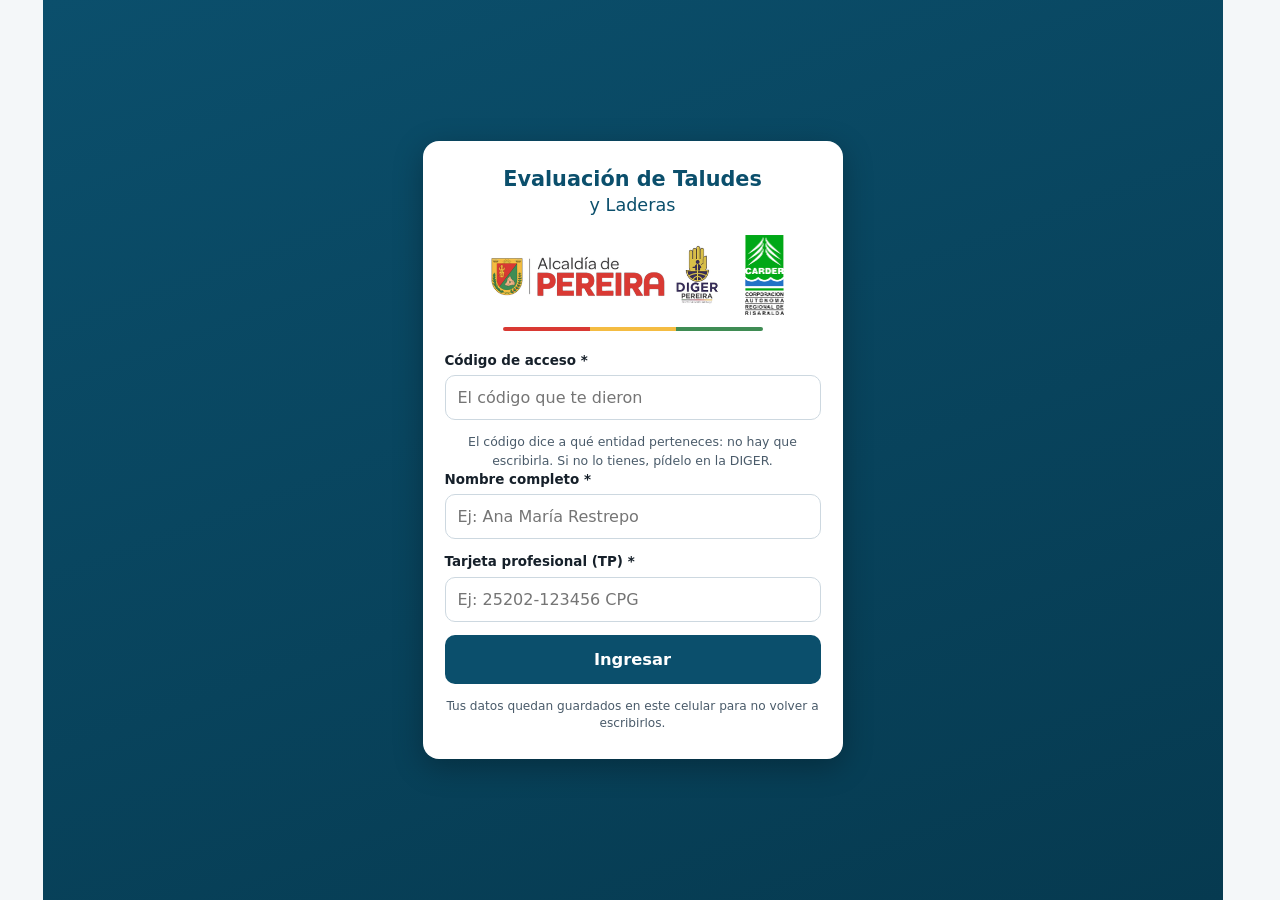
==== index.html @ 43a84512 "Add files via upload" ====
<!DOCTYPE html>
<html lang="es">
<head>
<meta charset="UTF-8">
<meta name="viewport" content="width=device-width, initial-scale=1, viewport-fit=cover">
<meta name="theme-color" content="#0b4f6c">
<title>Evaluación de Taludes — DIGER Pereira</title>
<link rel="manifest" href="manifest.json">
<link rel="apple-touch-icon" href="icon-192.png">
<meta name="apple-mobile-web-app-capable" content="yes">
<meta name="apple-mobile-web-app-status-bar-style" content="black-translucent">
<link rel="stylesheet" href="styles.css">
</head>
<body>

<!-- ============================ BARRA SUPERIOR ============================ -->
<header id="topbar" hidden>
  <div class="topbar-main">
    <div class="topbar-title">
      <strong>Evaluación de Taludes</strong>
      <div class="logos-barra">
        <img class="logo-barra" src="logo-app.png" width="460" height="118"
             alt="Alcaldía de Pereira - DIGER">
        <img class="logo-barra logo-barra-carder" src="logo-carder-compacto.png" width="158" height="224"
             alt="CARDER">
      </div>
    </div>
    <div class="topbar-acciones">
      <button id="btn-sync" class="icon-btn" title="Sincronizar">
        <svg id="sync-icon" viewBox="0 0 24 24" width="20" height="20" aria-hidden="true"><path fill="currentColor" d="M12 5V2L7.5 6.5 12 11V8a5 5 0 1 1-4.9 6h-2.05A7 7 0 1 0 12 5z"/></svg>
      </button>
      <button id="btn-mapa" class="icon-btn" title="Ver en el mapa"><svg viewBox="0 0 24 24" width="19" height="19" aria-hidden="true"><path fill="currentColor" d="M12 2a7 7 0 0 0-7 7c0 5.2 7 13 7 13s7-7.8 7-13a7 7 0 0 0-7-7zm0 9.5A2.5 2.5 0 1 1 12 6.5a2.5 2.5 0 0 1 0 5z"/></svg></button>
      <button id="btn-tablero" class="icon-btn" title="Tablero de control"><svg viewBox="0 0 24 24" width="19" height="19" aria-hidden="true"><path fill="currentColor" d="M4 20V10h3.5v10H4zm6.25 0V4h3.5v16h-3.5zM16.5 20v-6H20v6h-3.5z"/></svg></button>
      <button id="btn-perfil" class="icon-btn" title="Mi perfil">&#9776;</button>
    </div>
  </div>
  <div id="estado-conexion" class="estado-linea"></div>

  <!-- Solo aparece si hay fichas esperando: no ocupa una pestaña completa
       para un estado que casi siempre está vacío. -->
  <button id="aviso-cola" class="aviso-cola" hidden>
    <span id="aviso-cola-txt"></span>
    <span class="aviso-cola-ir">Ver &rarr;</span>
  </button>
</header>

<!-- ============================ INGRESO ============================ -->
<section id="vista-ingreso" class="vista">
  <div class="ingreso-caja">
    <h1>Evaluación de Taludes<br><small>y Laderas</small></h1>
    <div class="logos-ingreso">
      <img class="logo-ingreso" src="logo-app.png" width="460" height="118"
           alt="Alcaldía de Pereira - DIGER">
      <img class="logo-ingreso logo-ingreso-carder" src="logo-carder.png" width="158" height="319"
           alt="CARDER - Corporación Autónoma Regional de Risaralda">
    </div>
    <div class="franja-inst"></div>

    <label>Código de acceso <span class="req">*</span>
      <input type="password" id="in-codigo" inputmode="numeric" autocomplete="off"
             placeholder="El código que te dieron">
    </label>
    <p class="nota-entidad">El código dice a qué entidad perteneces: no hay que
      escribirla. Si no lo tienes, pídelo en la DIGER.</p>
    <label>Nombre completo <span class="req">*</span>
      <input type="text" id="in-nombre" autocomplete="name" placeholder="Ej: Ana María Restrepo">
    </label>
    <label>Tarjeta profesional (TP) <span class="req">*</span>
      <input type="text" id="in-tp" autocomplete="off" placeholder="Ej: 25202-123456 CPG">
    </label>

    <button id="btn-ingresar" class="btn-principal">Ingresar</button>
    <p id="msg-ingreso" class="msg-error"></p>
    <p class="nota-ingreso">Tus datos quedan guardados en este celular para no volver a escribirlos.</p>
  </div>
</section>

<!-- ============================ PENDIENTES ============================ -->
<section id="vista-pendientes" class="vista" hidden>
  <div id="filtros" class="filtros">
    <button class="filtro activo" data-filtro="pendientes">
      Por visitar <b id="dato-pendientes">0</b>
    </button>
    <button class="filtro" data-filtro="realizadas">
      Visitadas <b id="dato-realizadas">0</b>
    </button>
    <!-- Solo aparece si hay fichas a medio llenar: no ocupa sitio cuando
         no hay nada que atender. -->
    <button class="filtro filtro-borradores" data-filtro="borradores" hidden>
      Borradores <b id="dato-borradores">0</b>
    </button>
    <button id="btn-filtros" class="filtro filtro-mas" title="Filtrar">
      <svg viewBox="0 0 24 24" width="17" height="17" aria-hidden="true"><path fill="currentColor" d="M3 5h18l-7 8v6l-4 2v-8L3 5z"/></svg><span id="filtros-activos" class="filtros-activos"></span>
    </button>
  </div>

  <div class="buscador">
    <input type="search" id="buscar-pendientes" placeholder="Buscar barrio, dirección o N.º…">
  </div>

  <!-- Cómo se ordena la lista. Para armar la ruta del día, "lo más cerca
       de mí" es el orden natural; por prioridad es el orden de urgencia. -->
  <div id="orden-lista" class="orden-lista">
    <span class="orden-txt">Ordenar por</span>
    <button type="button" class="orden-op activa" data-orden="prioridad">Prioridad</button>
    <button type="button" class="orden-op" data-orden="cercania">Cerca de mí</button>
  </div>

  <div id="chips-activos" class="chips-activos"></div>
  <div id="resumen-pendientes" class="resumen"></div>
  <div id="lista-pendientes" class="lista"></div>
  <button id="btn-nueva-no-programada" class="btn-flotante" title="Registrar hallazgo en campo">+</button>
</section>

<!-- ============================ POR ENVIAR ============================ -->
<section id="vista-cola" class="vista pantalla-completa" hidden>
  <div class="ficha-topbar">
    <button id="btn-cerrar-cola" class="icon-btn">&larr;</button>
    <div class="ficha-topbar-titulo">
      <strong>Mi perfil y envíos</strong>
      <span id="perfil-entidad"></span>
    </div>
  </div>
  <div class="panel-cuerpo">
    <div id="resumen-cola" class="resumen"></div>
    <div id="lista-cola" class="lista"></div>
    <div class="bloque-perfil">
      <h3>Mis datos</h3>
      <p id="perfil-datos"></p>
      <button id="btn-salir" class="btn-secundario">Cambiar de usuario / salir</button>
    </div>
  </div>
</section>

<!-- ============================ TABLERO ============================ -->
<section id="vista-tablero" class="vista pantalla-completa" hidden>
  <div class="ficha-topbar">
    <button id="btn-cerrar-tablero" class="icon-btn">&larr;</button>
    <div class="ficha-topbar-titulo">
      <strong>Tablero de control</strong>
      <span id="tablero-corte"></span>
    </div>
  </div>
  <div class="panel-cuerpo" id="cuerpo-tablero"></div>
</section>

<!-- ============================ MAPA ============================ -->
<section id="vista-mapa" class="vista pantalla-completa" hidden>
  <div class="ficha-topbar">
    <button id="btn-cerrar-mapa" class="icon-btn">&larr;</button>
    <div class="ficha-topbar-titulo">
      <strong>Mapa de solicitudes</strong>
      <span id="mapa-resumen"></span>
    </div>
    <button id="btn-mi-ubicacion" class="btn-mini">Mi ubicación</button>
  </div>
  <div class="mapa-buscador">
    <input type="search" id="buscar-mapa" autocomplete="off"
           placeholder="Buscar barrio, dirección o N.º…">
    <span id="mapa-resultados" class="mapa-resultados"></span>
  </div>
  <!-- La leyenda es además el filtro: un toque y el mapa muestra solo eso. -->
  <div id="mapa-leyenda" class="mapa-leyenda">
    <button type="button" class="filtro-mapa" data-ver="todas" aria-pressed="true">
      Todas <b id="cuenta-todas">0</b>
    </button>
    <button type="button" class="filtro-mapa" data-ver="pendiente" aria-pressed="false">
      <i class="punto pendiente"></i>Por visitar <b id="cuenta-pendiente">0</b>
    </button>
    <button type="button" class="filtro-mapa" data-ver="realizada" aria-pressed="false">
      <i class="punto realizada"></i>Visitadas <b id="cuenta-realizada">0</b>
    </button>
    <span class="leyenda-yo"><i class="punto yo"></i>Estás aquí</span>
  </div>
  <div id="mapa"></div>
  <div id="mapa-sin-red" class="mapa-sin-red" hidden>
    <b>El mapa necesita internet</b>
    <p>Los mapas se descargan al momento. Sin señal esta pantalla no se ve,
       pero el resto de la app sigue funcionando normal.</p>
  </div>
</section>

<!-- ==================== FILTROS PERSONALIZADOS ==================== -->
<section id="vista-filtros" class="vista pantalla-completa" hidden>
  <div class="ficha-topbar">
    <button id="btn-cerrar-filtros" class="icon-btn">&larr;</button>
    <div class="ficha-topbar-titulo">
      <strong>Filtrar solicitudes</strong>
      <span id="filtros-resultado"></span>
    </div>
    <button id="btn-limpiar-filtros" class="btn-mini">Limpiar</button>
  </div>
  <div class="panel-cuerpo" id="cuerpo-filtros"></div>
  <div class="ficha-pie">
    <button id="btn-aplicar-filtros" class="btn-principal">Ver resultados</button>
  </div>
</section>

<!-- ============================ FICHA ============================ -->
<section id="vista-ficha" class="vista pantalla-completa" hidden>
  <div class="ficha-topbar">
    <button id="btn-cerrar-ficha" class="icon-btn">&larr;</button>
    <div class="ficha-topbar-titulo">
      <strong id="ficha-titulo">Ficha de evaluación</strong>
      <span id="ficha-subtitulo"></span>
    </div>
    <button id="btn-guardar-borrador" class="btn-mini">Guardar</button>
  </div>
  <div id="barra-progreso"><div id="barra-progreso-relleno"></div></div>
  <!-- Las 9 secciones de un vistazo: cuál está lista, cuál falta y cuál no
       aplica, sin tener que recorrer la ficha entera. Se toca y salta. -->
  <div id="indice-secciones" class="indice-secciones"></div>
  <form id="form-ficha" autocomplete="off"></form>
  <div class="ficha-pie">
    <p id="aviso-guardado" class="aviso-guardado" hidden></p>
    <p id="msg-validacion" class="msg-error"></p>
    <button id="btn-enviar-ficha" class="btn-principal">Finalizar y enviar</button>
  </div>
</section>

<!-- ============================ DETALLE (SOLO LECTURA) ============================ -->
<section id="vista-detalle" class="vista pantalla-completa" hidden>
  <div class="ficha-topbar">
    <button id="btn-cerrar-detalle" class="icon-btn">&larr;</button>
    <div class="ficha-topbar-titulo">
      <strong id="detalle-titulo">Visita realizada</strong>
      <span id="detalle-subtitulo"></span>
    </div>
  </div>
  <div id="detalle-cuerpo" class="detalle-cuerpo"></div>
</section>

<!-- Aviso de versión nueva: evita tener que cerrar y abrir la app dos veces. -->
<div id="aviso-version" hidden>
  <span>Versión nueva disponible</span>
  <button type="button" id="btn-actualizar">Actualizar</button>
</div>

<div id="toast"></div>
<div id="cargando" hidden><div class="spinner"></div><span id="cargando-texto">Cargando…</span></div>

<script src="config.js"></script>
<script src="ficha-schema.js"></script>
<script src="app.js"></script>
</body>
</html>
---- styles.css ----
/* =========================================================================
   Evaluación de Taludes — DIGER Pereira
   Diseño pensado para uso en campo: alto contraste bajo el sol,
   botones grandes para usar con una mano, texto legible.
   ========================================================================= */

:root {
  --azul: #0b4f6c;
  --azul-oscuro: #063a50;
  --azul-claro: #e7f1f6;
  --texto: #16202a;
  --texto-suave: #4a5b6a;   /* más oscuro: se lee bajo el sol */
  --borde: #cdd8e0;
  --fondo: #f4f7f9;
  --blanco: #ffffff;

  /* Colores del escudo institucional. Se usan como acento fino -la franja
     bajo el logo-, no como color de fondo: el rojo institucional está muy
     cerca del rojo de "prioridad alta" y en grande se confundirían. */
  --inst-rojo: #d93933;
  --inst-verde: #3f8c54;
  --inst-amarillo: #f4bc42;

  --baja: #2e7d32;
  --media: #ef8c00;
  --alta: #d84315;
  --critica: #a3000d;

  --ok: #2e7d32;
  --error: #c62828;

  --radio: 10px;
  --sombra: 0 1px 3px rgba(16, 32, 44, .12);

  /* Anchos máximos del contenido. Son dos a propósito:
     --ancho-app     para listas y mapas, que aprovechan la pantalla ancha.
     --ancho-lectura para la ficha y el detalle, que NO deben ensancharse:
                     un renglón de 1200 px obliga a barrer la pantalla con
                     los ojos y se pierde el hilo al llenar el formulario. */
  --ancho-app: 1180px;
  --ancho-lectura: 780px;

}

* { box-sizing: border-box; -webkit-tap-highlight-color: transparent; }

/* El atributo hidden debe ganarle a cualquier display de más abajo
   (varias vistas usan display:grid y sin esto nunca se ocultarían). */
[hidden] { display: none !important; }

html {
  /* Reserva siempre el ancho de la barra de desplazamiento. Sin esto, al
     abrir la ficha o el perfil la página deja de tener scroll, la barra
     desaparece y TODO se corre 15 px hacia la derecha. */
  scrollbar-gutter: stable;
}

html, body {
  margin: 0;
  padding: 0;
  background: var(--fondo);
  color: var(--texto);
  font-family: system-ui, -apple-system, "Segoe UI", Roboto, sans-serif;
  font-size: 16px;
  line-height: 1.45;
  overscroll-behavior-y: none;
}

h1, h2, h3 { margin: 0 0 .4em; line-height: 1.2; }
small { font-weight: 400; }

/* ------------------------------------------------------------ BARRA SUPERIOR */
#topbar {
  position: sticky; top: 0; z-index: 40;
  background: linear-gradient(135deg, var(--azul) 0%, var(--azul-oscuro) 100%);
  color: #fff;
  padding: env(safe-area-inset-top) 0 0;
  box-shadow: 0 2px 12px rgba(6, 58, 80, .28);
  border-bottom: 3px solid transparent;
  border-image: linear-gradient(90deg,
    var(--inst-rojo) 0 33.3%, var(--inst-amarillo) 33.3% 66.6%, var(--inst-verde) 66.6%) 1;
}
.topbar-main {
  display: flex; align-items: center; justify-content: space-between;
  padding: 10px 14px;
}
.topbar-title { min-width: 0; }
.topbar-title strong { display: block; font-size: 1.06rem; letter-spacing: -.01em; }
.topbar-title span { font-size: .76rem; opacity: .82; letter-spacing: .04em; }

/* En pantallas muy angostas el titulo y los cuatro iconos no caben: el
   titulo se aplastaba a tres renglones y la barra crecia al doble de alto.
   Se esconde el texto y queda el logo, que ya dice de quien es la app. */
@media (max-width: 420px) {
  .topbar-title strong { display: none; }
  .logos-barra { margin-top: 0; }

}

/* Los logos van sobre blanco: son escudos a color y sobre el azul de la
   barra se ensuciarían. La pastilla blanca los aísla y hace de firma
   institucional, así que ocupan el lugar del texto "DIGER Pereira". Van
   los dos juntos porque la app la usan las dos entidades por igual. */
.logos-barra { display: flex; align-items: center; gap: 6px; margin-top: 6px; }
.logo-barra {
  display: block; height: 27px; width: auto;
  background: #fff; border-radius: 5px; padding: 3px 6px;
  box-shadow: 0 1px 4px rgba(0, 0, 0, .25);
}
/* El logo de CARDER es vertical (angosto y alto): a la misma altura que el
   de DIGER se vería diminuto, así que se le da un poco más de aire. */
.logo-barra-carder { height: 30px; padding: 2px 5px; }
.topbar-acciones { display: flex; gap: 8px; flex: none; }

/* Aviso de fichas sin enviar. Sustituye a la pestaña "Por enviar":
   solo aparece cuando hay algo pendiente, en vez de ocupar un tercio
   de la barra inferior para un estado que casi siempre está vacío. */
.aviso-cola {
  display: flex; width: 100%; align-items: center; justify-content: space-between;
  gap: 10px; padding: 9px 14px; border: 0; cursor: pointer;
  background: #6a1b9a; color: #fff;
  font-family: inherit; font-size: .84rem; font-weight: 700; text-align: left;
}
.aviso-cola-ir { flex: none; opacity: .9; font-weight: 800; }
.aviso-cola:active { background: #55157a; }

/* Panel de perfil y envíos */
.panel-cuerpo { padding: 14px 13px 30px; }

.icon-btn {
  background: rgba(255,255,255,.14); color: #fff; border: 0;
  width: 42px; height: 42px; border-radius: 50%;
  font-size: 1.35rem; cursor: pointer;
  display: grid; place-items: center;
}
.icon-btn:active { background: rgba(255,255,255,.3); }
/* Icono de sincronizar. Era el caracter tipografico ↻, que cada celular
   dibuja distinto y se veia mas delgado que los otros dos iconos de la
   barra. Ahora es un SVG igual que el del mapa: mismo grosor y mismo tamano. */
#sync-icon { display: block; transform-origin: center; }
#sync-icon.girando { animation: girar .9s linear infinite; }
@keyframes girar { to { transform: rotate(360deg); } }

.estado-linea {
  font-size: .74rem; text-align: center; padding: 3px 8px;
  background: rgba(0,0,0,.18); color: #fff;
}
.estado-linea.sin-conexion { background: #8d6e00; }
.estado-linea.oculto { display: none; }

/* ------------------------------------------------------------ VISTAS */
.vista { padding: 10px 13px 18px; }

.vista.pantalla-completa {
  position: fixed; inset: 0; z-index: 60;
  background: var(--fondo); overflow-y: auto;
  padding: 0 0 130px;
  -webkit-overflow-scrolling: touch;
}

/* ------------------------------------------------------------ INGRESO */
#vista-ingreso {
  min-height: 100dvh; display: grid; place-items: center;
  background: linear-gradient(160deg, var(--azul) 0%, var(--azul-oscuro) 100%);
  padding: 24px 18px;
}
.ingreso-caja {
  background: #fff; border-radius: 16px; padding: 26px 22px;
  width: 100%; max-width: 420px; box-shadow: 0 8px 30px rgba(0,0,0,.28);
}
.ingreso-caja h1 { text-align: center; font-size: 1.3rem; color: var(--azul); margin-top: 0; }
.ingreso-caja h1 small { font-size: 1.1rem; }
/* Los dos logos, del mismo alto para que se lean como una pareja aunque
   uno sea ancho (DIGER) y el otro angosto (CARDER): esta app la usan las
   dos entidades por igual. */
.logos-ingreso {
  display: flex; align-items: center; justify-content: center;
  gap: 22px; flex-wrap: wrap; margin: 18px auto 12px;
}
.logo-ingreso { display: block; width: auto; height: 62px; max-width: 100%; }
.logo-ingreso-carder { height: 80px; }
/* Franja con los colores del escudo. Da identidad sin repintar la app
   entera de rojo, que chocaría con la escala de prioridades. */
.franja-inst {
  height: 4px; border-radius: 3px; margin: 0 auto 20px; max-width: 260px;
  background: linear-gradient(90deg,
    var(--inst-rojo) 0 33.3%, var(--inst-amarillo) 33.3% 66.6%, var(--inst-verde) 66.6%);
}
.nota-ingreso { font-size: .76rem; color: var(--texto-suave); text-align: center; margin: 14px 0 0; }

label { display: block; margin-bottom: 13px; font-size: .84rem; font-weight: 600; color: var(--texto); }

input[type=text], input[type=password], input[type=search],
input[type=number], input[type=datetime-local], textarea, select {
  width: 100%; margin-top: 5px; padding: 12px 12px;
  border: 1.5px solid var(--borde); border-radius: var(--radio);
  font-size: 16px; font-family: inherit; color: var(--texto);
  background: #fff; font-weight: 400;
}
input:focus, textarea:focus, select:focus { outline: none; border-color: var(--azul); box-shadow: 0 0 0 3px var(--azul-claro); }
textarea { min-height: 96px; resize: vertical; }
select { appearance: none; -webkit-appearance: none;
  background-image: url("data:image/svg+xml;charset=UTF-8,%3Csvg xmlns='http://www.w3.org/2000/svg' viewBox='0 0 24 24'%3E%3Cpath fill='%234a5b6a' d='M7 10l5 5 5-5z'/%3E%3C/svg%3E");
  background-repeat: no-repeat; background-position: right 10px center; padding-right: 34px;
}

/* ------------------------------------------------------------ BOTONES */
.btn-principal {
  width: 100%; padding: 15px; border: 0; border-radius: var(--radio);
  background: var(--azul); color: #fff; font-size: 1.02rem; font-weight: 700;
  cursor: pointer; font-family: inherit;
}
.btn-principal:active { background: var(--azul-oscuro); }
.btn-principal[disabled] { background: #9bb0bd; }

.btn-secundario {
  width: 100%; padding: 12px; border: 1.5px solid var(--borde); border-radius: var(--radio);
  background: #fff; color: var(--texto); font-size: .92rem; font-weight: 600;
  cursor: pointer; font-family: inherit;
}
.btn-mini {
  background: rgba(255,255,255,.16); color: #fff; border: 0;
  padding: 8px 13px; border-radius: 8px; font-size: .84rem; font-weight: 600;
  cursor: pointer; font-family: inherit; white-space: nowrap;
}
.btn-flotante {
  position: fixed; right: 16px; bottom: calc(env(safe-area-inset-bottom) + 18px); z-index: 45;
  width: 58px; height: 58px; border-radius: 50%; border: 0;
  background: linear-gradient(140deg, var(--azul) 0%, var(--azul-oscuro) 100%);
  color: #fff; font-size: 2rem; line-height: 1;
  box-shadow: 0 6px 18px rgba(11,79,108,.42); cursor: pointer;
  transition: transform .12s;
}
.btn-flotante:active { transform: scale(.92); }

.msg-error { color: var(--error); font-size: .84rem; margin: 10px 0 0; font-weight: 600; }
.msg-error:empty { display: none; }

/* ------------------------------------------------------------ LISTAS */
.buscador { margin-bottom: 8px; }
.buscador input { margin-top: 0; padding: 10px 12px; }
.resumen {
  font-size: .76rem; color: var(--texto-suave);
  margin-bottom: 8px; font-weight: 600;
}
.resumen:empty { display: none; }
/* minmax(0,1fr) es obligatorio: sin eso los elementos de una cuadrícula
   no bajan del ancho de su contenido, y una dirección larga o un texto
   con nowrap estiraban la tarjeta más allá de la pantalla. */
.lista { display: grid; grid-template-columns: minmax(0, 1fr); gap: 10px; }

.tarjeta {
  min-width: 0; overflow: hidden;
  background: #fff; border-radius: 12px; padding: 12px 14px;
  box-shadow: 0 1px 2px rgba(16,32,44,.07), 0 3px 10px rgba(16,32,44,.05);
  border-left: 5px solid var(--borde);
  cursor: pointer; position: relative;
  transition: transform .12s, box-shadow .12s;
}
.tarjeta:active {
  transform: scale(.985);
  box-shadow: 0 1px 2px rgba(16,32,44,.1);
}
.tarjeta.p-alta, .tarjeta.p-ALTA { border-left-color: var(--alta); }
.tarjeta.p-media, .tarjeta.p-MEDIA { border-left-color: var(--media); }
.tarjeta.p-baja, .tarjeta.p-BAJA { border-left-color: var(--baja); }
.tarjeta.p-critica, .tarjeta.p-CRÍTICA, .tarjeta.p-CRITICA { border-left-color: var(--critica); }

.tarjeta-alto {
  display: flex; align-items: center; gap: 6px; flex-wrap: wrap;
  margin-bottom: 3px; min-height: 18px; min-width: 0;
}
.tarjeta-id {
  /* Tope al 58%: con identificadores largos (TAL-MT2ZUIVY) más el barrio,
     el texto se comía la fila y dejaba las etiquetas pegadas al borde. */
  flex: 1 1 auto; min-width: 0; max-width: 58%;
  font-size: .74rem; color: var(--texto-suave);
  font-weight: 700; letter-spacing: .02em; text-transform: uppercase;
  overflow: hidden; text-overflow: ellipsis; white-space: nowrap;
}
.tarjeta-alto .chip { flex: none; }
.tarjeta-titulo {
  font-weight: 700; font-size: 1.02rem; line-height: 1.25;
  overflow-wrap: anywhere;   /* direcciones largas sin espacios */
}

/* Nombre de la edificación, cuando además hay dirección. */
.tarjeta-edif {
  font-size: .84rem; color: var(--texto-suave); font-weight: 600; margin-top: 1px;
}

/* El motivo va completo: es lo que le dice al geólogo a qué va. */
.tarjeta-desc {
  font-size: .85rem; margin-top: 7px; color: var(--texto); line-height: 1.4;
}

/* Contacto y teléfono en su propia franja, con el botón de llamar
   destacado: es la acción que más se usa antes de salir a la visita. */
.tarjeta-contacto {
  display: flex; align-items: center; justify-content: space-between;
  gap: 10px; flex-wrap: wrap;
  margin-top: 9px; padding-top: 9px; border-top: 1px dashed var(--borde);
}
.contacto-nombre {
  font-size: .84rem; font-weight: 600; color: var(--texto);
  min-width: 0; overflow: hidden; text-overflow: ellipsis; white-space: nowrap;
}
.btn-llamar {
  flex: none; padding: 6px 12px; border-radius: 999px;
  background: var(--azul-claro); color: var(--azul);
  font-size: .82rem; font-weight: 800; text-decoration: none;
}
.btn-llamar:active { background: var(--azul); color: #fff; }
.tarjeta-pie {
  display: flex; gap: 8px; align-items: center; flex-wrap: wrap;
  margin-top: 7px; font-size: .78rem; color: var(--texto-suave);
}
.tarjeta-pie b { color: var(--texto); }
.tarjeta-pie:empty { display: none; }

/* Filtros de estado. Llevan el conteo adentro para no necesitar
   una segunda fila de indicadores encima. */
.filtros { display: flex; gap: 7px; margin-bottom: 10px; }
.filtro {
  /* min-width: 0 es lo que impide que la fila se desborde.
     Por defecto un elemento flex no se encoge por debajo de su contenido, y
     con nowrap eso significaba que al agregar la tercera pestaña la fila
     medía más que la pantalla: el botón de filtros quedaba fuera y toda la
     página se corría de lado en el celular. Con esto, si no caben, se
     aprietan y recortan el texto en vez de romper el ancho. */
  flex: 1 1 auto; min-width: 0;
  display: flex; align-items: center; justify-content: center; gap: 5px;
  padding: 10px 8px; border-radius: 999px;
  border: 1.5px solid var(--borde); background: var(--blanco);
  color: var(--texto-suave); font-size: .82rem; font-weight: 700;
  cursor: pointer; font-family: inherit; white-space: nowrap;
  overflow: hidden; text-overflow: ellipsis;
  transition: background .15s, color .15s, border-color .15s;
}
/* El número nunca se recorta: es el dato, el rótulo es el adorno. */
.filtro b { flex: 0 0 auto; }
.filtro b {
  font-size: .78rem; padding: 1px 7px; border-radius: 999px;
  background: var(--fondo); color: var(--texto-suave);
}
.filtro.activo {
  background: var(--azul); border-color: var(--azul); color: #fff;
  box-shadow: 0 2px 8px rgba(11, 79, 108, .3);
}
.filtro.activo b { background: rgba(255,255,255,.22); color: #fff; }

/* ------------------------------------------------------------ TABLERO */

/* Barra de filtros. Es lo que convierte el tablero en algo con lo que se
   pueden responder preguntas, en vez de una foto fija: todo lo de abajo
   -cifras, mapa y graficas- se recalcula con lo que se escoja aqui. */
.t-filtros {
  display: grid; grid-template-columns: repeat(auto-fit, minmax(150px, 1fr));
  gap: 10px; align-items: end;
  background: #fff; border: 1px solid var(--borde); border-radius: var(--radio);
  padding: 13px 14px; box-shadow: var(--sombra); margin-bottom: 13px;
}
.t-filtro { margin: 0; display: block; min-width: 0; }
.t-filtro > span {
  display: block; font-size: .72rem; font-weight: 800; color: var(--azul);
  text-transform: uppercase; letter-spacing: .03em; margin-bottom: 4px;
}
.t-filtro select { margin-top: 0; padding: 9px 30px 9px 10px; font-size: .88rem; }
.t-limpiar {
  border: 1.5px solid var(--borde); background: #fff; color: var(--texto);
  border-radius: var(--radio); padding: 10px 14px; font: 700 .84rem inherit;
  cursor: pointer; font-family: inherit; white-space: nowrap;
}
.t-limpiar:active { background: var(--fondo); }
.t-filtrando {
  margin: -4px 0 13px; font-size: .82rem; color: var(--texto-suave);
  padding-left: 2px;
}

/* Chips de lo que hay filtrado. Importan sobre todo para barrio y dia, que
   solo se ponen tocando una grafica y no tienen desplegable arriba. */
.t-chips { display: flex; flex-wrap: wrap; gap: 7px; margin: 0 0 10px; }
.t-chip {
  display: inline-flex; align-items: center; gap: 7px;
  background: var(--azul-claro); color: var(--azul); border: 1px solid #bcd6e3;
  border-radius: 999px; padding: 6px 8px 6px 12px;
  font: 600 .78rem inherit; font-family: inherit; cursor: pointer;
}
.t-chip b { font-weight: 800; }
.t-chip i { font-style: normal; font-size: 1.05rem; line-height: 1; opacity: .7; }
.t-chip:active { background: #d6e8f1; }

/* ---- graficas tocables ----
   Cada barra, tajada y columna filtra el tablero por su valor. Se marcan
   como boton de verdad (no un div con onclick) para que funcionen con
   teclado y las lea un lector de pantalla. */
.barra-fila.tocable, .col-dia.tocable {
  border: 0; background: none; font: inherit; color: inherit;
  text-align: left; cursor: pointer; padding: 2px 4px; margin: -2px -4px;
  border-radius: 7px; width: calc(100% + 8px);
}
.barra-fila.tocable:hover, .col-dia.tocable:hover { background: var(--azul-claro); }
.barra-fila.activa, .col-dia.activa { background: var(--azul-claro); }
.barra-fila.activa .barra-et { color: var(--azul); font-weight: 800; }

.col-dia.tocable { display: grid; justify-items: center; gap: 3px; width: 100%; }
.col-dia.activa .col-valor { background: var(--critica); }
.col-dia.activa .col-et { color: var(--azul); font-weight: 800; }

.rosq-arco.tocable { cursor: pointer; }
.rosq-arco.tocable:hover { opacity: .82; }
.rosq-item {
  display: grid; grid-template-columns: 12px minmax(0, 1fr) auto auto;
  gap: 8px; align-items: center; width: 100%;
  border: 0; background: none; font: inherit; color: inherit;
  text-align: left; padding: 3px 5px; margin: 0 -5px; border-radius: 7px;
}
.rosq-item.tocable { cursor: pointer; }
.rosq-item.tocable:hover { background: var(--azul-claro); }
.rosq-item.activa { background: var(--azul-claro); }
.rosq-item.activa span { font-weight: 800; color: var(--azul); }

/* Rosquilla de prioridad: SVG a mano, sin libreria de graficas. */
.rosquilla-caja { display: flex; gap: 16px; align-items: center; flex-wrap: wrap; }
.rosquilla { width: 140px; height: 140px; flex: none; }
.rosq-n {
  text-anchor: middle; font: 800 26px system-ui, sans-serif; fill: var(--texto);
}
.rosq-t {
  text-anchor: middle; font: 600 10px system-ui, sans-serif; fill: var(--texto-suave);
}
.rosquilla-leyenda { list-style: none; margin: 0; padding: 0; flex: 1; min-width: 150px; }
.rosquilla-leyenda li { font-size: .82rem; }
.rosquilla-leyenda i { width: 12px; height: 12px; border-radius: 3px; display: block; }
.rosquilla-leyenda span { overflow: hidden; text-overflow: ellipsis; white-space: nowrap; }
.rosquilla-leyenda b { font-weight: 800; }
.rosquilla-leyenda em {
  font-style: normal; font-size: .74rem; color: var(--texto-suave); min-width: 34px;
  text-align: right;
}

/* Mapa dentro del tablero. Mas bajo que el de la pestana del mapa: aqui es
   una grafica mas, no la herramienta de campo. */
/* position + z-index crean un contexto de apilamiento propio. Sin esto,
   los paneles internos de Leaflet (que llegan a z-index 800) se montan
   sobre la barra azul de arriba al bajar por el tablero. */
.mapa-tablero {
  height: 300px; border-radius: var(--radio); overflow: hidden;
  border: 1px solid var(--borde); background: var(--fondo);
  position: relative; z-index: 0;
}
.mapa-sin-red-chico {
  display: grid; place-items: center; height: 100%; padding: 20px;
  text-align: center; font-size: .82rem; color: var(--texto-suave); line-height: 1.5;
}
.t-leyenda {
  display: flex; flex-wrap: wrap; gap: 6px 14px; margin-top: 10px;
  font-size: .74rem; color: var(--texto-suave); font-weight: 600;
}
.t-leyenda span { display: inline-flex; align-items: center; gap: 5px; }
.t-leyenda i { width: 10px; height: 10px; border-radius: 50%; display: block; }

.t-cifras {
  display: grid; grid-template-columns: repeat(auto-fit, minmax(140px, 1fr));
  gap: 10px; margin-bottom: 16px;
}
.t-tarjeta {
  background: #fff; border-radius: var(--radio); padding: 14px 16px;
  box-shadow: var(--sombra); border: 1px solid var(--borde);
}
.t-tarjeta b { display: block; font-size: 2rem; line-height: 1.1; }
.t-tarjeta span { display: block; margin-top: 3px; font-size: .78rem; color: var(--texto-suave); font-weight: 600; }

.t-bloque {
  background: #fff; border-radius: var(--radio); padding: 14px 16px 16px;
  box-shadow: var(--sombra); border: 1px solid var(--borde); margin-bottom: 13px;
}
.t-bloque h3 {
  margin: 0 0 12px; font-size: .82rem; font-weight: 800; color: var(--azul);
  letter-spacing: .03em; text-transform: uppercase;
}
.t-rejilla { display: grid; grid-template-columns: minmax(0, 1fr); gap: 0; }
.t-nota { margin: 9px 0 0; font-size: .8rem; color: var(--texto-suave); }
.tablero-vacio { margin: 0; font-size: .8rem; color: var(--texto-suave); }

.t-avance { height: 12px; border-radius: 999px; background: var(--azul-claro); overflow: hidden; }
.t-avance > span { display: block; height: 100%; background: var(--baja); border-radius: 999px; }

/* Barras horizontales: etiqueta, riel y número. El riel usa minmax(0,1fr)
   para que una etiqueta larga no lo empuje fuera de la tarjeta. */
.barras { display: grid; gap: 8px; }
.barra-fila { display: grid; grid-template-columns: 38% minmax(0, 1fr) 30px; gap: 8px; align-items: center; }
.barra-et {
  font-size: .78rem; color: var(--texto); font-weight: 600;
  overflow: hidden; text-overflow: ellipsis; white-space: nowrap;
}
.barra-riel { background: var(--fondo); border-radius: 999px; height: 14px; overflow: hidden; }
.barra-valor { display: block; height: 100%; border-radius: 999px; }
.barra-n { font-size: .78rem; text-align: right; color: var(--texto-suave); }

/* Columnas por día */
.columnas { display: grid; grid-template-columns: repeat(14, 1fr); gap: 4px; align-items: end; }
.col-dia { display: grid; justify-items: center; gap: 3px; min-width: 0; }
.col-n { font-size: .64rem; font-weight: 700; color: var(--texto-suave); height: 12px; }
.col-riel { display: flex; align-items: flex-end; height: 66px; width: 100%; }
.col-valor { width: 100%; background: var(--azul); border-radius: 3px 3px 0 0; }
.col-et { font-size: .62rem; color: var(--texto-suave); }

.t-pendientes ul { margin: 0; padding-left: 18px; }
.t-pendientes li { font-size: .82rem; color: var(--texto); margin-bottom: 5px; line-height: 1.45; }

/* ------------------------------------------------------------ MAPA */
/* El mapa se arma en columna en lugar de posiciones absolutas con alturas
   fijas. Antes la leyenda iba a 62 px y el mapa a 108 px, así que agregar
   el buscador habría obligado a recalcular los dos números a mano. */
#vista-mapa { display: flex; flex-direction: column; padding: 0; overflow: hidden; }
#vista-mapa .ficha-topbar { position: static; flex: none; }
#mapa { position: relative; inset: auto; flex: 1; min-height: 0; }

/* Los mapas de OpenStreetMap son de colores fuertes (parques verdes, vías
   naranjas, agua azul) y se comían los puntos. Bajarles el color deja el
   mapa legible como referencia y hace que los puntos sean lo que salta. */
.leaflet-tile-pane { filter: saturate(.32) brightness(1.07) contrast(.9); }

/* Aro blanco y sombra: los puntos se despegan del fondo aunque caigan
   sobre una vía clara o sobre una mancha verde. */
.leaflet-overlay-pane path { filter: drop-shadow(0 1px 2px rgba(0, 0, 0, .5)); }

.mapa-buscador {
  flex: none; display: flex; align-items: center; gap: 8px;
  padding: 8px 12px; background: var(--blanco);
  border-bottom: 1px solid var(--borde);
}
.mapa-buscador input { margin-top: 0; }
.mapa-resultados {
  flex: none; font-size: .76rem; font-weight: 700; color: var(--texto-suave);
  white-space: nowrap;
}
.mapa-resultados.vacio { color: var(--error); }

.mapa-leyenda {
  flex: none;
  display: flex; gap: 10px; justify-content: center; flex-wrap: wrap;
  padding: 8px 12px; background: var(--blanco);
  border-bottom: 1px solid var(--borde);
  font-size: .72rem; font-weight: 600; color: var(--texto-suave);
}
.mapa-leyenda span { display: inline-flex; align-items: center; gap: 4px; }
.punto { width: 11px; height: 11px; border-radius: 50%; border: 2px solid #fff; box-shadow: 0 0 0 1px rgba(0,0,0,.35); }
.punto.pendiente { background: #0b4f6c; }
.punto.realizada { background: #1b7a1f; }
.punto.yo { background: #1565c0; }

.mapa-sin-red { padding: 40px 24px; text-align: center; color: var(--texto-suave); }
.mapa-sin-red b { display: block; font-size: 1.05rem; color: var(--texto); margin-bottom: 8px; }
.mapa-sin-red p { font-size: .88rem; line-height: 1.5; }

.popup { min-width: 190px; font-family: inherit; }
.popup b { display: block; font-size: .95rem; margin-bottom: 2px; }
.popup small { display: block; color: #5a6b7a; font-size: .78rem; margin-top: 3px; }
.popup-estado {
  display: inline-block; margin-top: 6px; padding: 2px 8px; border-radius: 999px;
  color: #fff; font-size: .66rem; font-weight: 800;
}
.popup-btn {
  display: block; width: 100%; margin-top: 9px; padding: 9px;
  border: 0; border-radius: 8px; background: var(--azul); color: #fff;
  font-family: inherit; font-size: .84rem; font-weight: 700; cursor: pointer;
}

/* Campos de filtro plegables */
.grupo-cabeza {
  display: flex; align-items: center; gap: 8px; width: 100%;
  padding: 12px 2px; border: 0; border-bottom: 1px solid var(--borde);
  background: none; cursor: pointer; font-family: inherit;
  font-size: .92rem; font-weight: 700; color: var(--texto); text-align: left;
}
.grupo-cabeza > span:first-child { flex: 1; }
.grupo-marcados {
  background: var(--azul); color: #fff; border-radius: 999px;
  font-size: .68rem; font-weight: 800; padding: 2px 8px;
}
.grupo-flecha { color: var(--texto-suave); }
.grupo-filtro.abierto .opciones-filtro { margin-top: 11px; }
.titulo-seccion-filtros {
  font-size: .78rem; color: var(--texto-suave); text-transform: uppercase;
  letter-spacing: .05em; margin: 22px 0 4px;
}
.op-filtro.guardado { display: inline-flex; align-items: center; gap: 7px; cursor: pointer; }
.borrar-guardado {
  border: 0; background: none; color: var(--error); cursor: pointer;
  font-size: 1.05rem; line-height: 1; padding: 0 2px; font-family: inherit;
}
#btn-guardar-filtro { margin-top: 8px; }

/* Botón de más filtros, con el número de filtros puestos. */
.filtro-mas { flex: 0 0 auto; padding: 10px 15px; position: relative; display: flex; align-items: center; }
.filtros-activos {
  position: absolute; top: -4px; right: -4px;
  background: var(--alta); color: #fff; border-radius: 999px;
  font-size: .62rem; font-weight: 800; padding: 1px 6px; min-width: 17px;
}
.filtros-activos:empty { display: none; }

/* Filtros puestos, visibles y quitables de a uno. */
.chips-activos { display: flex; flex-wrap: wrap; gap: 6px; margin-bottom: 8px; }
.chips-activos:empty { display: none; }
.chip-activo {
  display: inline-flex; align-items: center; gap: 6px;
  padding: 5px 11px; border-radius: 999px; border: 0;
  background: var(--azul-claro); color: var(--azul);
  font-size: .76rem; font-weight: 700; font-family: inherit; cursor: pointer;
}
.chip-activo span { font-size: .95rem; line-height: 1; opacity: .7; }
.chip-activo.limpiar { background: #fdecea; color: var(--error); }

/* Panel de filtros */
.ambito-filtro {
  margin: 0 0 18px; padding: 9px 12px; border-radius: 8px;
  background: var(--azul-claro); color: var(--azul);
  font-size: .82rem; font-weight: 600;
}
.grupo-filtro { margin-bottom: 20px; }
.grupo-filtro h3 {
  font-size: .78rem; color: var(--texto-suave); text-transform: uppercase;
  letter-spacing: .05em; margin-bottom: 9px;
}
.opciones-filtro { display: flex; flex-wrap: wrap; gap: 7px; }
.op-filtro {
  padding: 9px 13px; border-radius: 999px;
  border: 1.5px solid var(--borde); background: var(--blanco);
  color: var(--texto); font-size: .84rem; font-weight: 600;
  cursor: pointer; font-family: inherit;
}
.op-filtro b { color: var(--texto-suave); font-size: .76rem; }
.op-filtro.activa { background: var(--azul); border-color: var(--azul); color: #fff; }
.op-filtro.activa b { color: rgba(255,255,255,.75); }
.op-filtro.grande { width: 100%; padding: 13px; font-size: .9rem; font-weight: 700; }
.ayuda-filtro { font-size: .78rem; color: var(--texto-suave); margin: 7px 0 0; }

/* Visitas hechas alrededor. Es INFORMACIÓN, no una alerta: en zona urbana
   dos casas vecinas están a 10 m y son taludes distintos. Va en azul y no
   en amarillo justamente para que nadie lo lea como "no vayas". */
.aviso-vecinas {
  display: block; width: 100%; text-align: left; cursor: pointer;
  margin-top: 8px; padding: 9px 11px; border: 0; border-radius: 8px;
  background: var(--azul-claro); border-left: 3px solid var(--azul);
  font-family: inherit; font-size: .8rem; line-height: 1.4;
}
.aviso-vecinas b { color: var(--azul); }
.aviso-vecinas > b { display: block; margin-bottom: 2px; }
.aviso-vecinas span { display: block; color: var(--texto-suave); }
.ver-vecinas { color: var(--azul) !important; font-weight: 800; margin-top: 4px; }

.nota-vecinas {
  margin: 0 0 12px; padding: 10px 12px; border-radius: 8px;
  background: #eef5ee; border-left: 3px solid var(--baja);
  font-size: .85rem; line-height: 1.45;
}
.vecina {
  display: flex; align-items: center; gap: 11px; width: 100%;
  margin-bottom: 8px; padding: 11px 12px; text-align: left;
  background: var(--blanco); border: 1px solid var(--borde);
  border-radius: 10px; cursor: pointer; font-family: inherit;
}
.vecina-dist {
  flex: none; min-width: 56px; padding: 5px 7px; border-radius: 7px;
  background: var(--azul); color: #fff;
  font-size: .76rem; font-weight: 800; text-align: center;
}
.vecina-txt { display: flex; flex-direction: column; min-width: 0; }
.vecina-txt b { font-size: .85rem; color: var(--texto); }
.vecina-txt small { font-size: .76rem; color: var(--texto-suave); }

.tarjeta-distancia {
  margin-top: 6px; font-size: .78rem; font-weight: 700; color: var(--azul);
}

/* ---------- Estado de cada solicitud ---------- */
.chip.estado.pendiente   { background: var(--azul); }
.chip.estado.en-proceso  { background: var(--media); }
.chip.estado.por-enviar  { background: #6a1b9a; }
.chip.estado.realizada   { background: var(--baja); }

/* Una solicitud ya visitada se ve distinta: no invita a llenarla otra vez. */
.tarjeta.est-realizada { background: #f5f9f5; border-left-color: var(--baja); }
.tarjeta.est-realizada .tarjeta-titulo { color: var(--texto-suave); font-weight: 600; }

/* Visita hecha: el visto verde reemplaza a la etiqueta "REALIZADA", que
   se repetía en todas las tarjetas y apretaba el encabezado. */
.visto {
  display: inline-grid; place-items: center; flex: none;
  width: 17px; height: 17px; border-radius: 50%;
  background: var(--baja); color: #fff; font-size: .66rem; font-weight: 900;
}

/* El concepto técnico: es la conclusión de la visita y lo que de verdad
   se quiere leer al consultar una solicitud ya atendida. */
.tarjeta-concepto {
  margin-top: 7px; padding: 8px 10px; border-radius: 8px;
  background: #eef5ee; border-left: 3px solid var(--baja);
  font-size: .84rem; line-height: 1.4; color: var(--texto);
}

.tarjeta-visita {
  margin-top: 9px; padding-top: 8px; border-top: 1px dashed var(--borde);
  font-size: .8rem;
}
.visita-linea {
  display: flex; align-items: center; gap: 7px;
  color: var(--baja); font-weight: 700;
}
.visita-quien { color: var(--texto-suave); margin: 2px 0 0 24px; }
.visita-acciones { display: flex; gap: 8px; margin: 7px 0 0 24px; }
.enlace-ficha, .enlace-hoja {
  padding: 5px 11px; border-radius: 999px; font-size: .78rem; font-weight: 800;
  background: var(--azul-claro); color: var(--azul); text-decoration: none;
}
.enlace-hoja { background: #e7f3ea; color: var(--baja); }

.tarjeta.est-por-enviar { border-left-color: #6a1b9a; }
.tarjeta.est-en-proceso { border-left-color: var(--media); }

/* ---------- Ayudas para llenar la ficha ---------- */

/* Chip en el encabezado de cada sección: cuánto le falta. */
.seccion-faltan {
  font-size: .64rem; font-weight: 800; letter-spacing: .03em;
  padding: 3px 8px; border-radius: 999px; white-space: nowrap;
  flex: none;
}
.seccion-faltan.pendiente { background: #fff3cd; color: #8a5a00; }
.seccion-faltan.lista     { background: #e3f4e4; color: var(--baja); }
.seccion-faltan.omitida   { background: #e9edf0; color: var(--texto-suave); }
.seccion-faltan.espera    { background: var(--azul-claro); color: var(--azul); }
.seccion-faltan:empty     { display: none; }

/* Interruptor "no aplica" de la sección 4. */
.no-aplica {
  display: flex; align-items: center; gap: 10px;
  padding: 11px 12px; margin-bottom: 12px;
  background: var(--azul-claro); border-radius: 8px;
  font-size: .86rem; font-weight: 600; cursor: pointer;
}
.no-aplica input { width: 20px; height: 20px; accent-color: var(--azul); flex: none; }

/* Al marcar "no aplica" la sección se apaga y deja de exigirse. */
.seccion.omitida .rejilla { opacity: .35; pointer-events: none; }

.btn-siguiente {
  display: block; width: 100%; margin-top: 14px; padding: 12px;
  border: 1px dashed var(--azul); border-radius: 8px;
  background: transparent; color: var(--azul);
  font-size: .86rem; font-weight: 700; cursor: pointer;
}
.btn-siguiente:active { background: var(--azul-claro); }
.seccion.omitida .btn-siguiente { margin-top: 0; }

/* Campo que se abre al marcar "Otro". */
.detalles:empty { display: none; }
.detalle {
  margin-top: 10px; padding: 10px 12px;
  background: var(--azul-claro); border-radius: 8px;
  border-left: 3px solid var(--azul);
}
.detalle .campo-etiqueta { margin-bottom: 6px; }
.detalle input { background: var(--blanco); }
.detalle.faltante { border-left-color: var(--error); background: #fdecea; }
.detalle.faltante input { border-color: var(--error); }

/* Aviso de que ya hay visitas hechas en el mismo punto: es lo que evita
   que dos entidades visiten el mismo talud sin saberlo. */
.aviso-cercanas {
  margin-top: 10px; padding: 11px 12px; border-radius: 8px;
  background: #fff8e1; border-left: 4px solid var(--media);
}
.aviso-cercanas > b { display: block; color: #8a5a00; font-size: .86rem; }
.aviso-cercanas > p { margin: 3px 0 9px; font-size: .78rem; color: var(--texto-suave); }

.cercana {
  display: flex; align-items: center; gap: 10px; width: 100%;
  margin-top: 6px; padding: 8px 10px; text-align: left;
  background: var(--blanco); border: 1px solid var(--borde);
  border-radius: 8px; cursor: pointer; font-family: inherit;
}
.cercana:active { background: var(--azul-claro); }
.cercana-dist {
  flex: none; min-width: 52px; padding: 4px 6px; border-radius: 6px;
  background: var(--media); color: #fff;
  font-size: .72rem; font-weight: 800; text-align: center;
}
.cercana-txt { display: flex; flex-direction: column; min-width: 0; }
.cercana-txt b { font-size: .82rem; color: var(--texto); }
.cercana-txt small { font-size: .72rem; color: var(--texto-suave); }

.opcional { font-weight: 400; color: var(--texto-suave); font-size: .78rem; }

.nota-entidad {
  margin: 4px 0 0; font-size: .78rem; color: var(--texto-suave); text-align: center;
}

/* Aviso de versión nueva. Va arriba del todo para que no se pase por alto,
   pero no bloquea: el geólogo decide cuándo actualizar. */
#aviso-version {
  position: fixed; top: 0; left: 0; right: 0; z-index: 90;
  display: flex; align-items: center; justify-content: space-between; gap: 12px;
  padding: calc(env(safe-area-inset-top) + 10px) 14px 10px;
  background: var(--baja); color: #fff;
  font-size: .86rem; font-weight: 600;
  box-shadow: 0 2px 10px rgba(0,0,0,.25);
}
#btn-actualizar {
  flex: none; padding: 8px 16px; border: 0; border-radius: 8px;
  background: #fff; color: var(--baja);
  font-size: .84rem; font-weight: 800; cursor: pointer; font-family: inherit;
}
#btn-actualizar:disabled { opacity: .6; }

/* Con el aviso arriba, todo baja para no quedar tapado. La altura la mide
   la app, porque cambia según el celular y si el texto se parte en dos líneas. */
body.con-aviso #topbar { top: var(--alto-aviso, 52px); }
body.con-aviso { padding-top: var(--alto-aviso, 52px); }

/* Las dos salidas de una ficha atascada. Corregir va primero y con más
   peso: borrar una visita ya hecha debe ser la última opción, no la
   primera que se ve. */
.cola-acciones { display: flex; gap: 8px; margin-top: 11px; }
.cola-acciones button { flex: 1; padding: 10px; border-radius: 8px;
  font-size: .82rem; font-weight: 700; cursor: pointer; }

.btn-corregir-cola {
  border: 1px solid var(--azul); background: var(--azul); color: var(--blanco);
}
.btn-corregir-cola:active { background: var(--azul-oscuro); }

/* Eliminar una ficha de la cola: acción destructiva, se ve como tal. */
.btn-eliminar-cola {
  border: 1px solid var(--error); background: var(--blanco); color: var(--error);
}
.btn-eliminar-cola:active { background: #fdecea; }

/* El campo de cantidad no necesita todo el ancho. */
.detalle-numero input { max-width: 160px; }

/* Lista de lo que falta, agrupada por sección. */
.falta-seccion { display: block; margin-top: 4px; font-weight: 400; }

.btn-principal.incompleto { background: var(--texto-suave); }

/* Datos de la solicitud mostrados en la tarjeta de la lista. */
.tarjeta-linea { font-size: .84rem; margin-top: 4px; color: var(--texto); }
.tarjeta-linea b { color: var(--texto-suave); font-weight: 700; }

.aviso-sin-gps { color: var(--alta); font-weight: 700; }

/* El teléfono se toca para llamar: hay que verlo como enlace. */
.tel {
  color: var(--azul); font-weight: 700; text-decoration: underline;
  text-underline-offset: 2px;
}

/* ---------- Panel "Datos de la solicitud" dentro de la ficha ---------- */
.panel-solicitud { border-left: 4px solid var(--azul); }
.panel-solicitud .seccion-num {
  background: var(--azul-claro); color: var(--azul);
  font-style: italic; font-family: Georgia, serif;
}

.tabla-solicitud { width: 100%; border-collapse: collapse; }
.tabla-solicitud th {
  text-align: left; vertical-align: top; padding: 7px 10px 7px 0;
  font-size: .76rem; font-weight: 700; color: var(--texto-suave);
  width: 40%; border-bottom: 1px solid var(--borde);
  text-transform: uppercase; letter-spacing: .02em;
}
.tabla-solicitud td {
  padding: 7px 0; font-size: .88rem; vertical-align: top;
  border-bottom: 1px solid var(--borde);
}
.tabla-solicitud tr:last-child th,
.tabla-solicitud tr:last-child td { border-bottom: 0; }

.tabla-solicitud .pista {
  display: block; font-size: .68rem; color: var(--texto-suave);
  font-weight: 400; margin-top: 1px;
}
/* El texto del ciudadano puede ser largo: se muestra completo. */
.texto-largo { line-height: 1.45; white-space: pre-wrap; }

.aviso-panel {
  margin: 10px 0 0; padding: 8px 10px; border-radius: 8px;
  background: #fdecea; color: var(--error);
  font-size: .8rem; font-weight: 600;
}

@media (max-width: 400px) {
  .tabla-solicitud th, .tabla-solicitud td { display: block; width: 100%; }
  .tabla-solicitud th { border-bottom: 0; padding-bottom: 0; }
  .tabla-solicitud td { padding-top: 2px; }
}

.chip {
  display: inline-block; padding: 3px 9px; border-radius: 999px;
  box-shadow: 0 1px 2px rgba(0,0,0,.14);
  font-size: .68rem; font-weight: 800; letter-spacing: .05em; color: #fff;
  white-space: nowrap;
}
.chip.alta, .chip.ALTA { background: var(--alta); }
.chip.media, .chip.MEDIA { background: var(--media); }
.chip.baja, .chip.BAJA { background: var(--baja); }
.chip.critica, .chip.CRITICA, .chip.CRÍTICA { background: var(--critica); }
.chip.gris { background: var(--texto-suave); }
.chip.borrador { background: #6a1b9a; }
/* Aviso de que NO se pudo guardar en el celular. Va fijo encima del boton
   de enviar y no se quita solo: perder una ficha ya llena es lo peor que
   puede pasar en campo, asi que esto tiene que verse si o si. */
/* Aviso de coordenada imposible, junto a las casillas donde se escribe.
   Amarillo y no rojo: es una advertencia, no un bloqueo -si de verdad la
   coordenada es correcta, el geologo sigue con su ficha igual. */
.coord-rara {
  margin-top: 10px; padding: 10px 12px; border-radius: var(--radio);
  background: #fff6e0; border: 1.5px solid var(--media); color: #6b4a00;
  font-size: .82rem; line-height: 1.45;
}
.coord-rara p { margin: 5px 0 0; }

.aviso-guardado {
  margin: 0 0 10px; padding: 11px 13px; border-radius: var(--radio);
  background: #fdecea; color: #8c1d18; border: 1.5px solid var(--error);
  font-size: .84rem; line-height: 1.45; font-weight: 600;
}

.chip.pendiente-envio { background: #8d6e00; }
/* Ficha que el servidor no acepto. Rojo, no amarillo: no es que este
   esperando turno, es que necesita que alguien haga algo. */
.chip.chip-rechazada { background: var(--error); }
.cola-motivo {
  margin: 8px 0 0; padding: 9px 11px; border-radius: 8px;
  background: #fdecea; color: #8c1d18;
  font-size: .82rem; line-height: 1.45;
}

.vacio {
  text-align: center; padding: 46px 20px; color: var(--texto-suave);
  background: #fff; border-radius: var(--radio); border: 1.5px dashed var(--borde);
}
.vacio-icono { font-size: 2.4rem; display: block; margin-bottom: 8px; opacity: .5; }

/* ------------------------------------------------------------ FICHA */
.ficha-topbar {
  position: sticky; top: 0; z-index: 20;
  background: var(--azul); color: #fff;
  display: flex; align-items: center; gap: 10px;
  padding: calc(env(safe-area-inset-top) + 8px) 12px 8px;
}
.ficha-topbar-titulo { flex: 1; min-width: 0; }
.ficha-topbar-titulo strong { display: block; font-size: .96rem; }
.ficha-topbar-titulo span {
  font-size: .74rem; opacity: .85;
  display: block; overflow: hidden; text-overflow: ellipsis; white-space: nowrap;
}

#barra-progreso { height: 4px; background: var(--borde); position: sticky; top: 56px; z-index: 19; }
#barra-progreso-relleno { height: 100%; background: var(--ok); width: 0; transition: width .25s; }

#form-ficha { padding: 14px; }

.seccion {
  background: #fff; border-radius: var(--radio); margin-bottom: 14px;
  box-shadow: var(--sombra); overflow: hidden;
}
.seccion-cabeza {
  display: flex; align-items: center; gap: 10px; cursor: pointer;
  padding: 13px 14px; background: var(--azul-claro);
  border-bottom: 1px solid var(--borde); user-select: none;
}
.seccion-num {
  background: var(--azul); color: #fff; width: 26px; height: 26px;
  border-radius: 6px; display: grid; place-items: center;
  font-size: .82rem; font-weight: 800; flex: none;
}
/* min-width:0 es lo que permite que el título se parta en dos renglones.
   Sin eso un elemento de una fila flex no baja del ancho de su texto, y en
   una pantalla de 320 px los títulos largos empujaban la flecha de desplegar
   fuera de la tarjeta: quedaba recortada y no había forma de ver que la
   sección se abre y se cierra. */
.seccion-titulo { flex: 1 1 auto; min-width: 0; font-size: .88rem; font-weight: 800; color: var(--azul); letter-spacing: .02em; }
.seccion-flecha { flex: none; color: var(--azul); font-size: .9rem; transition: transform .2s; }
.seccion.cerrada .seccion-flecha { transform: rotate(-90deg); }
.seccion.cerrada .seccion-cuerpo { display: none; }
.seccion-cuerpo { padding: 14px; }
.seccion-ayuda { font-size: .8rem; color: var(--texto-suave); margin: -4px 0 12px; }

/* En celular todo va a una sola columna, salvo los campos numéricos cortos
   (largo, ancho, profundidad, escarpe) que caben de a dos por fila. */
.rejilla { display: grid; grid-template-columns: repeat(2, 1fr); gap: 0 12px; }
.campo.ancho-completo { grid-column: 1 / -1; }
.campo.ancho-medio { grid-column: 1 / -1; }
.campo.ancho-cuarto { grid-column: span 1; }

@media (min-width: 560px) {
  .campo.ancho-medio { grid-column: span 1; }
}
.campo { margin-bottom: 15px; }
.campo-etiqueta { font-size: .84rem; font-weight: 700; display: block; margin-bottom: 6px; }
.campo-etiqueta .req { color: var(--error); }
/* Valor que no se puede cambiar: se ve como dato, no como campo. */
.valor-fijo {
  display: flex; align-items: center; justify-content: space-between; gap: 8px;
  margin-top: 5px; padding: 12px;
  border: 1.5px dashed var(--borde); border-radius: var(--radio);
  background: var(--fondo); color: var(--texto);
  font-size: 16px; font-weight: 700;
}
.candado { flex: none; font-size: .9rem; opacity: .55; }

.campo-ayuda { font-size: .76rem; color: var(--texto-suave); margin: 0 0 7px; }
.campo.faltante .campo-etiqueta { color: var(--error); }
.campo.faltante input, .campo.faltante textarea { border-color: var(--error); }
.campo.faltante .opciones { outline: 1.5px solid var(--error); outline-offset: 3px; border-radius: 6px; }

/* Opciones tipo píldora: fáciles de tocar con el dedo */
.opciones { display: flex; flex-wrap: wrap; gap: 7px; }
.opcion {
  position: relative; display: inline-flex; align-items: center;
}
.opcion input { position: absolute; opacity: 0; pointer-events: none; }
.opcion span {
  display: inline-block; padding: 9px 13px; border-radius: 999px;
  border: 1.5px solid var(--borde); background: #fff;
  font-size: .86rem; font-weight: 600; cursor: pointer; user-select: none;
}
.opcion input:checked + span {
  background: var(--azul); border-color: var(--azul); color: #fff;
}
.opcion input:focus-visible + span { box-shadow: 0 0 0 3px var(--azul-claro); }

/* Prioridad destacada */
.opciones-destacadas { display: grid; gap: 8px; }
.opciones-destacadas .opcion { display: block; }
.opciones-destacadas .opcion span {
  display: block; border-radius: var(--radio); padding: 12px 14px;
  border-width: 2px; font-size: .9rem;
}
.opciones-destacadas .opcion span em {
  display: block; font-style: normal; font-weight: 500;
  font-size: .78rem; opacity: .78; margin-top: 2px;
}
.opcion input[value="BAJA"]:checked + span    { background: var(--baja);    border-color: var(--baja);    color: #fff; }
.opcion input[value="MEDIA"]:checked + span   { background: var(--media);   border-color: var(--media);   color: #fff; }
.opcion input[value="ALTA"]:checked + span    { background: var(--alta);    border-color: var(--alta);    color: #fff; }
.opcion input[value="CRÍTICA"]:checked + span { background: var(--critica); border-color: var(--critica); color: #fff; }

/* GPS */
.gps-caja { border: 1.5px solid var(--borde); border-radius: var(--radio); padding: 12px; background: #fbfdfe; }
.gps-coords { display: grid; grid-template-columns: repeat(3, 1fr); gap: 8px; margin-top: 10px; }
.gps-coords label { font-size: .72rem; margin: 0; }
.gps-coords input { padding: 9px; font-size: .9rem; }
.gps-estado { font-size: .78rem; color: var(--texto-suave); margin-top: 8px; }
.gps-estado.ok { color: var(--ok); font-weight: 600; }
/* Una lectura de ±40 m con un radio de aviso de 10 m no sirve: el color
   se lo dice al geólogo antes de que guarde la ficha. */
.gps-estado.regular { color: #8a5a00; font-weight: 600; }
.gps-estado.malo { color: var(--error); font-weight: 600; }

/* Valoración (sección 6) */
.valoracion-fila { border: 1.5px solid var(--borde); border-radius: var(--radio); padding: 11px 12px; margin-bottom: 10px; background: #fbfdfe; }
.valoracion-fila .campo-etiqueta { margin-bottom: 8px; }
.valoracion-fila .opciones { margin-bottom: 8px; }
.valoracion-fila input[type=text] { font-size: .88rem; padding: 9px 11px; }
.opcion input[value="Baja"]:checked + span  { background: var(--baja);  border-color: var(--baja); }
.opcion input[value="Media"]:checked + span { background: var(--media); border-color: var(--media); }
.opcion input[value="Alta"]:checked + span  { background: var(--alta);  border-color: var(--alta); }

/* Fotos */
.fotos-caja { border: 1.5px dashed var(--borde); border-radius: var(--radio); padding: 12px; background: #fbfdfe; text-align: center; }
/* Dos botones: tomar con la cámara, o subir una foto ya tomada. */
.fotos-acciones { display: grid; grid-template-columns: 1fr 1fr; gap: 8px; }
.fotos-btn {
  display: flex; align-items: center; justify-content: center; text-align: center;
  padding: 13px 10px; border-radius: var(--radio);
  background: var(--azul); color: #fff; font-weight: 700; font-size: .85rem;
  line-height: 1.2; cursor: pointer;
}
.fotos-btn:active { background: var(--azul-oscuro); }
.fotos-btn.alterno {
  background: var(--blanco); color: var(--azul); border: 2px solid var(--azul);
}
.fotos-btn.alterno:active { background: var(--azul-claro); }

@media (max-width: 360px) {
  .fotos-acciones { grid-template-columns: 1fr; }
}
.fotos-grid { display: grid; grid-template-columns: repeat(auto-fill, minmax(88px, 1fr)); gap: 8px; margin-top: 11px; }
.foto-item { position: relative; aspect-ratio: 1; border-radius: 8px; overflow: hidden; background: #dde6ec; }
.foto-item img { width: 100%; height: 100%; object-fit: cover; display: block; }
.foto-quitar {
  position: absolute; top: 3px; right: 3px; width: 24px; height: 24px;
  border-radius: 50%; border: 0; background: rgba(0,0,0,.65); color: #fff;
  font-size: .9rem; line-height: 1; cursor: pointer;
}
.fotos-conteo { font-size: .76rem; color: var(--texto-suave); margin-top: 8px; }

/* Casilla para dejar copia de la foto en el celular. Va debajo de los dos
   botones, que es donde el geologo esta mirando al tomar la foto. */
.fotos-copia {
  display: flex; align-items: center; gap: 8px;
  margin-top: 10px; font-size: .82rem; color: var(--texto-suave);
  cursor: pointer; user-select: none;
}
.fotos-copia input { width: 17px; height: 17px; accent-color: var(--azul); flex: 0 0 auto; }

/* Responsables */
.responsable-caja { border: 1.5px solid var(--borde); border-radius: var(--radio); padding: 12px; margin-bottom: 10px; background: #fbfdfe; }
.responsable-caja h4 { margin: 0 0 9px; font-size: .8rem; color: var(--azul); letter-spacing: .04em; }
.responsable-caja label { font-size: .74rem; margin-bottom: 9px; }
.responsable-caja input { padding: 9px 11px; font-size: .9rem; }

.ficha-pie {
  position: fixed; bottom: 0; left: 0; right: 0; z-index: 70;
  background: #fff; border-top: 1px solid var(--borde);
  padding: 11px 14px calc(11px + env(safe-area-inset-bottom));
}

/* ------------------------------------------------------------ DETALLE */
.detalle-cuerpo { padding: 14px; }
.detalle-seccion { background: #fff; border-radius: var(--radio); box-shadow: var(--sombra); margin-bottom: 13px; overflow: hidden; }
.detalle-seccion h3 {
  background: var(--azul-claro); color: var(--azul); margin: 0;
  padding: 10px 13px; font-size: .8rem; letter-spacing: .03em;
}
.detalle-tabla { width: 100%; border-collapse: collapse; font-size: .85rem; }
.detalle-tabla th {
  text-align: left; vertical-align: top; padding: 8px 13px;
  width: 44%; color: var(--texto-suave); font-weight: 600; font-size: .8rem;
  border-bottom: 1px solid var(--fondo);
}
.detalle-tabla td { padding: 8px 13px; border-bottom: 1px solid var(--fondo); font-weight: 600; }
.detalle-acciones { padding: 13px; display: grid; gap: 9px; }
.btn-pdf {
  display: block; text-align: center; text-decoration: none;
  padding: 13px; border-radius: var(--radio); background: var(--alta); color: #fff;
  font-weight: 700; font-size: .94rem;
}
.nota-ficha {
  margin: 0; font-size: .8rem; line-height: 1.45; color: var(--texto-suave);
}
.detalle-fotos { display: grid; grid-template-columns: repeat(auto-fill, minmax(100px, 1fr)); gap: 8px; padding: 13px; }
.detalle-fotos img { width: 100%; border-radius: 8px; display: block; }

.bloque-perfil {
  margin-top: 22px; background: #fff; border-radius: var(--radio);
  padding: 14px; box-shadow: var(--sombra);
}
.bloque-perfil h3 { font-size: .84rem; color: var(--azul); }
.bloque-perfil p { font-size: .84rem; color: var(--texto-suave); margin: 0 0 12px; }

/* ------------------------------------------------------------ TOAST / CARGANDO */
#toast {
  position: fixed; left: 50%; bottom: calc(env(safe-area-inset-bottom) + 24px);
  transform: translateX(-50%) translateY(20px);
  background: #16202a; color: #fff; padding: 11px 18px; border-radius: 999px;
  font-size: .86rem; font-weight: 600; z-index: 200; max-width: 90vw; text-align: center;
  opacity: 0; pointer-events: none; transition: opacity .25s, transform .25s;
}
#toast.ver { opacity: 1; transform: translateX(-50%) translateY(0); }
#toast.error { background: var(--error); }
#toast.ok { background: var(--ok); }

#cargando {
  position: fixed; inset: 0; z-index: 300;
  background: rgba(255,255,255,.9);
  display: grid; place-content: center; justify-items: center; gap: 14px;
  font-size: .9rem; font-weight: 600; color: var(--azul);
}
.spinner {
  width: 40px; height: 40px; border: 4px solid var(--azul-claro);
  border-top-color: var(--azul); border-radius: 50%;
  animation: girar .8s linear infinite;
}

/* ============================================================ PANTALLAS GRANDES
   La app se hizo para el celular en campo y ese sigue siendo el caso
   principal: nada de lo de abajo cambia el comportamiento, solo el reparto
   del espacio cuando sobra.

   Tres ideas:
   1. Las barras siguen llegando de borde a borde (el color no se corta),
      pero su CONTENIDO se alinea con el de la lista. Antes el título se
      quedaba pegado a la izquierda del monitor mientras la lista iba
      centrada, y parecían dos páginas distintas.
   2. Las tarjetas se reparten en tantas columnas como quepan (auto-fill).
      Así no hay que inventar un número de columnas por cada tamaño: dos en
      una tableta vertical, tres en una horizontal, cuatro en un monitor.
   3. La ficha y el detalle se quedan en ancho de lectura aunque haya sitio.
   ============================================================================ */

/* Sangría que centra el contenido dentro de una barra a todo el ancho. */
@media (min-width: 600px) {
  .topbar-main,
  .estado-linea,
  .aviso-cola,
  .ficha-topbar,
  .mapa-buscador,
  .mapa-leyenda {
    /* El +16px es la sangría interna de .vista: sin sumarla, el título de
       la barra queda 16 px a la izquierda de la primera tarjeta y se nota. */
    padding-left: max(16px, calc((100% - var(--ancho-app)) / 2 + 16px));
    padding-right: max(16px, calc((100% - var(--ancho-app)) / 2 + 16px));
  }

  .vista { max-width: var(--ancho-app); margin: 0 auto; padding: 14px 16px 24px; }

  /* Las pantallas completas (ficha, mapa, filtros, perfil) siguen ocupando
     todo: son ventanas, no columnas de texto. Lo que se limita es lo de
     adentro, más abajo. */
  .vista.pantalla-completa { max-width: none; margin: 0; }
  .panel-cuerpo { max-width: var(--ancho-app); margin: 0 auto; padding: 16px 16px 30px; }

  .lista { grid-template-columns: repeat(auto-fill, minmax(300px, 1fr)); gap: 12px; }

  /* En pantalla ancha los bloques del tablero van de a dos. */
  .t-rejilla { grid-template-columns: repeat(2, minmax(0, 1fr)); gap: 13px; }
  .t-rejilla .t-bloque { margin-bottom: 0; }

  /* Sin esto cada filtro se estira hasta ocupar media pantalla. */
  .filtros { justify-content: flex-start; }
  .filtro { flex: 0 1 auto; min-width: 155px; padding: 10px 18px; }
  .filtro.filtro-mas { min-width: 0; }
  .buscador input, .mapa-buscador input { max-width: 520px; }

  /* El botón + se queda junto al contenido, no contra el borde del monitor. */
  .btn-flotante { right: max(16px, calc((100% - var(--ancho-app)) / 2 + 16px)); }

  /* La barra fija de abajo también alinea su contenido. */
  .ficha-pie {
    padding-left: max(16px, calc((100% - var(--ancho-app)) / 2 + 16px));
    padding-right: max(16px, calc((100% - var(--ancho-app)) / 2 + 16px));
  }
}

@media (min-width: 720px) {
  #form-ficha, .detalle-cuerpo { max-width: var(--ancho-lectura); margin: 0 auto; }
  .rejilla { grid-template-columns: repeat(4, 1fr); }
  .campo.ancho-medio { grid-column: span 2; }
  .campo.ancho-cuarto { grid-column: span 1; }
  .ficha-pie > .btn-principal { max-width: 400px; margin: 0 auto; display: block; }
  #barra-progreso { max-width: var(--ancho-lectura); margin: 0 auto; }
}

/* Tableta y computador: el logo y el título pueden respirar un poco más. */
@media (min-width: 900px) {
  .topbar-title strong { font-size: 1.18rem; }
  .logo-barra { height: 26px; }
  .logo-barra-carder { height: 29px; }
  .tarjeta { padding: 14px 16px; }
}

/* ---- Pestaña de borradores ---------------------------------------------
   Las fichas a medio llenar van aparte de las solicitudes: mezcladas, unos
   días de pruebas dejaban decenas de fichas a medias entre el trabajo real
   y la lista se volvía inservible. */
.filtro-borradores.activo { background: var(--media); border-color: var(--media); }
.tarjeta-borrador { border-left: 4px solid var(--media); }
.tarjeta-borrador .chip.en-proceso { background: var(--media); color: var(--blanco); }

/* ---- Orden de la lista -------------------------------------------------- */
.orden-lista { display: flex; align-items: center; gap: 7px; padding: 0 14px 8px; }
.orden-txt { font-size: .76rem; color: var(--texto-suave); }
.orden-op {
  border: 1px solid var(--borde); background: var(--blanco); color: var(--texto-suave);
  border-radius: 20px; padding: 5px 12px; font-size: .78rem; font-weight: 600; cursor: pointer;
}
.orden-op.activa { background: var(--azul); border-color: var(--azul); color: var(--blanco); }

/* Punto del mapa que en realidad es el centroide del barrio: si el geólogo
   se guía por él, llega a donde no hay nada. */
.aviso-punto-compartido {
  display: block; margin-top: 4px; color: var(--media);
  font-size: .74rem; font-weight: 600; line-height: 1.35;
}

/* ---- Celular angosto: la fila de pestañas -------------------------------
   Va al FINAL del archivo a propósito. Estas reglas tienen la misma
   especificidad que las reglas base de .filtro, así que más arriba las base
   las pisarían y el rótulo de las pestañas saldría recortado. */
@media (max-width: 430px) {
  .filtros { gap: 5px; }
  .filtro { font-size: .72rem; padding: 9px 5px; gap: 4px; }
  .filtro b { font-size: .7rem; padding: 1px 5px; min-width: 15px; }
  .filtro-mas { padding: 9px 9px; }
  .orden-lista { padding: 0 2px 8px; gap: 5px; }
  .orden-txt { font-size: .72rem; }
  .orden-op { padding: 5px 9px; font-size: .72rem; }
}

/* Pantallas muy angostas (360 px y menos). */
@media (max-width: 360px) {
  .filtro { font-size: .68rem; padding: 9px 4px; }
  .vista { padding-left: 10px; padding-right: 10px; }
}

/* ---- Índice de secciones de la ficha ------------------------------------
   Los mismos estados que el rótulo de cada sección, en pequeño: completa,
   faltan campos, no aplica, o a la espera de la pregunta 1. */
.indice-secciones {
  display: flex; gap: 6px; flex-wrap: wrap;
  padding: 9px 13px; background: var(--blanco);
  border-bottom: 1px solid var(--borde);
  position: sticky; top: 0; z-index: 5;
}
.ind-sec {
  flex: 0 0 auto; width: 30px; height: 30px; border-radius: 50%;
  border: 1.5px solid var(--borde); background: var(--blanco);
  color: var(--texto-suave); font: 700 .8rem inherit; cursor: pointer;
  display: flex; align-items: center; justify-content: center;
  transition: background .15s, color .15s, border-color .15s;
}
.ind-sec.lista     { background: #e3f4e4; border-color: var(--baja); color: var(--baja); }
.ind-sec.pendiente { background: #fff3cd; border-color: var(--media); color: #8a5a00; }
.ind-sec.omitida   { background: var(--fondo); border-color: var(--borde);
                     color: var(--borde); text-decoration: line-through; }
.ind-sec.espera    { background: var(--blanco); border-style: dashed; }

@media (max-width: 430px) {
  .indice-secciones { gap: 5px; padding: 8px 10px; }
  .ind-sec { width: 28px; height: 28px; font-size: .76rem; }
}

/* ---- Ficha atascada en la cola ------------------------------------------
   La tarjeta se veía igual el primer día que el quinto; así una visita
   podía quedarse olvidada en un celular sin que nadie lo notara. */
.tarjeta-estancada { border-left: 4px solid var(--alta); }
.cola-estancada {
  margin: 8px 0 0; padding: 8px 10px; border-radius: 8px;
  background: #fdecea; color: var(--alta);
  font-size: .78rem; line-height: 1.4;
}
.aviso-cola.estancada { background: var(--alta); }

/* ---------------------------------------------------------------------
   FILTRO DEL MAPA
   La leyenda hace de filtro: un toque y el mapa muestra solo lo pendiente
   o solo lo hecho. Se puso aquí, al final, porque las reglas de
   .mapa-leyenda de más arriba tienen la misma especificidad y ganarían.
   --------------------------------------------------------------------- */
.filtro-mapa {
  display: inline-flex; align-items: center; gap: 5px;
  padding: 6px 11px; border-radius: 999px;
  border: 1px solid var(--borde); background: var(--blanco);
  font-family: inherit; font-size: .72rem; font-weight: 700;
  color: var(--texto-suave); cursor: pointer; white-space: nowrap;
  /* Objetivo cómodo para un dedo con guante, en campo y de pie. */
  min-height: 34px;
}
.filtro-mapa b { font-weight: 800; color: var(--texto); font-variant-numeric: tabular-nums; }
.filtro-mapa[aria-pressed="true"] {
  background: var(--azul); border-color: var(--azul); color: #fff;
}
.filtro-mapa[aria-pressed="true"] b { color: #fff; }
.filtro-mapa[aria-pressed="true"] .punto { box-shadow: 0 0 0 1px rgba(255,255,255,.5); }
.filtro-mapa:focus-visible { outline: 3px solid var(--azul); outline-offset: 2px; }

.mapa-leyenda .leyenda-yo { margin-left: 2px; opacity: .8; }

/* En pantallas angostas la fila se desliza en horizontal en vez de
   partirse en dos y comerse el alto del mapa. */
@media (max-width: 460px) {
  .mapa-leyenda {
    flex-wrap: nowrap; justify-content: flex-start;
    overflow-x: auto; -webkit-overflow-scrolling: touch;
    gap: 6px; padding-left: 12px; padding-right: 12px;
  }
  .mapa-leyenda > * { flex: none; }
  .filtro-mapa { font-size: .7rem; padding: 6px 9px; }
}
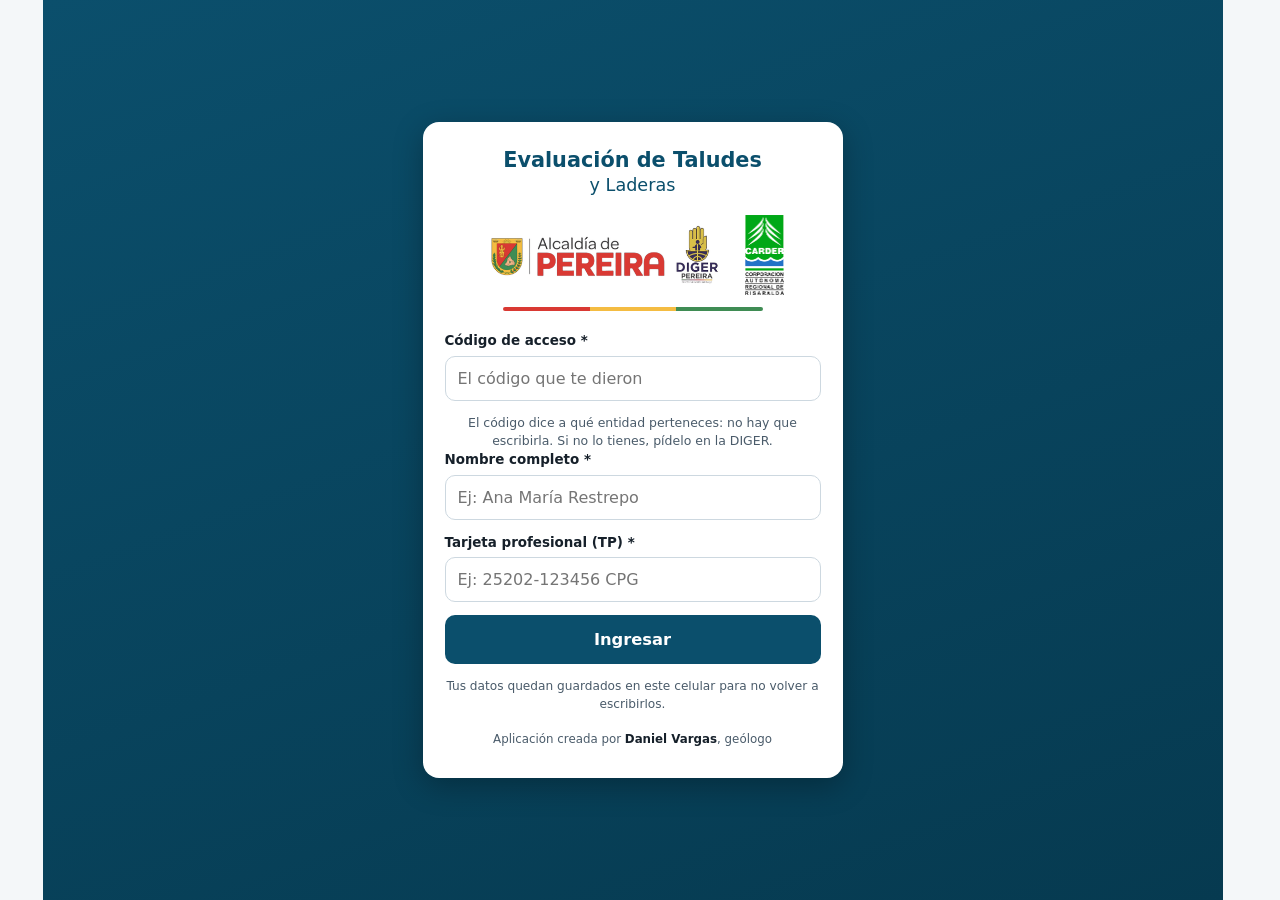
==== commit 46c38d81: "Add files via upload" ====
--- a/index.html
+++ b/index.html
@@ -72,6 +72,7 @@
     <button id="btn-ingresar" class="btn-principal">Ingresar</button>
     <p id="msg-ingreso" class="msg-error"></p>
     <p class="nota-ingreso">Tus datos quedan guardados en este celular para no volver a escribirlos.</p>
+    <p class="creditos">Aplicación creada por <b>Daniel Vargas</b>, geólogo</p>
   </div>
 </section>
 
@@ -124,11 +125,34 @@
   <div class="panel-cuerpo">
     <div id="resumen-cola" class="resumen"></div>
     <div id="lista-cola" class="lista"></div>
+    <!-- El QR va escrito aquí dentro, no como archivo aparte: así se ve
+         sin señal sin tener que guardarlo en la caché. Apunta SIEMPRE a
+         producción, aunque se abra desde el gemelo de pruebas. -->
+    <div class="bloque-perfil bloque-compartir">
+      <h3>Compartir la app</h3>
+      <p class="compartir-nota">Que apunten la cámara del celular al código.
+         Se abre la app y desde ahí se instala.</p>
+
+      <div class="qr-caja"><svg viewBox="0 0 37 37" xmlns="http://www.w3.org/2000/svg" shape-rendering="crispEdges" role="img" aria-label="Codigo QR de la app de taludes"><path fill="currentColor" d="M2 2h7v1h-7zM18 2h1v1h-1zM20 2h3v1h-3zM25 2h1v1h-1zM28 2h7v1h-7zM2 3h1v1h-1zM8 3h1v1h-1zM12 3h3v1h-3zM17 3h1v1h-1zM19 3h1v1h-1zM23 3h2v1h-2zM28 3h1v1h-1zM34 3h1v1h-1zM2 4h1v1h-1zM4 4h3v1h-3zM8 4h1v1h-1zM10 4h1v1h-1zM16 4h3v1h-3zM22 4h2v1h-2zM28 4h1v1h-1zM30 4h3v1h-3zM34 4h1v1h-1zM2 5h1v1h-1zM4 5h3v1h-3zM8 5h1v1h-1zM10 5h3v1h-3zM17 5h1v1h-1zM19 5h1v1h-1zM24 5h1v1h-1zM26 5h1v1h-1zM28 5h1v1h-1zM30 5h3v1h-3zM34 5h1v1h-1zM2 6h1v1h-1zM4 6h3v1h-3zM8 6h1v1h-1zM10 6h1v1h-1zM12 6h1v1h-1zM16 6h7v1h-7zM24 6h2v1h-2zM28 6h1v1h-1zM30 6h3v1h-3zM34 6h1v1h-1zM2 7h1v1h-1zM8 7h1v1h-1zM10 7h3v1h-3zM16 7h1v1h-1zM20 7h1v1h-1zM22 7h3v1h-3zM28 7h1v1h-1zM34 7h1v1h-1zM2 8h7v1h-7zM10 8h1v1h-1zM12 8h1v1h-1zM14 8h1v1h-1zM16 8h1v1h-1zM18 8h1v1h-1zM20 8h1v1h-1zM22 8h1v1h-1zM24 8h1v1h-1zM26 8h1v1h-1zM28 8h7v1h-7zM10 9h1v1h-1zM12 9h1v1h-1zM16 9h1v1h-1zM18 9h1v1h-1zM23 9h1v1h-1zM26 9h1v1h-1zM2 10h1v1h-1zM4 10h5v1h-5zM11 10h1v1h-1zM13 10h1v1h-1zM15 10h2v1h-2zM19 10h1v1h-1zM21 10h1v1h-1zM24 10h1v1h-1zM26 10h1v1h-1zM28 10h5v1h-5zM2 11h2v1h-2zM7 11h1v1h-1zM9 11h2v1h-2zM14 11h3v1h-3zM18 11h1v1h-1zM20 11h6v1h-6zM28 11h2v1h-2zM31 11h2v1h-2zM34 11h1v1h-1zM4 12h1v1h-1zM6 12h1v1h-1zM8 12h1v1h-1zM11 12h8v1h-8zM22 12h3v1h-3zM27 12h2v1h-2zM30 12h1v1h-1zM32 12h2v1h-2zM3 13h4v1h-4zM9 13h1v1h-1zM13 13h1v1h-1zM15 13h1v1h-1zM18 13h1v1h-1zM21 13h1v1h-1zM23 13h2v1h-2zM26 13h1v1h-1zM28 13h1v1h-1zM30 13h5v1h-5zM5 14h1v1h-1zM8 14h1v1h-1zM11 14h2v1h-2zM14 14h1v1h-1zM16 14h1v1h-1zM18 14h2v1h-2zM24 14h4v1h-4zM29 14h3v1h-3zM33 14h1v1h-1zM3 15h1v1h-1zM11 15h1v1h-1zM13 15h2v1h-2zM17 15h1v1h-1zM21 15h3v1h-3zM25 15h1v1h-1zM28 15h2v1h-2zM33 15h2v1h-2zM3 16h1v1h-1zM5 16h5v1h-5zM12 16h3v1h-3zM17 16h3v1h-3zM24 16h1v1h-1zM26 16h8v1h-8zM3 17h1v1h-1zM6 17h2v1h-2zM11 17h7v1h-7zM22 17h2v1h-2zM27 17h3v1h-3zM31 17h2v1h-2zM3 18h3v1h-3zM7 18h2v1h-2zM12 18h1v1h-1zM17 18h1v1h-1zM19 18h1v1h-1zM22 18h1v1h-1zM24 18h1v1h-1zM26 18h2v1h-2zM29 18h3v1h-3zM34 18h1v1h-1zM2 19h2v1h-2zM5 19h1v1h-1zM7 19h1v1h-1zM11 19h1v1h-1zM13 19h4v1h-4zM18 19h1v1h-1zM20 19h4v1h-4zM25 19h1v1h-1zM28 19h2v1h-2zM31 19h2v1h-2zM34 19h1v1h-1zM2 20h3v1h-3zM6 20h5v1h-5zM12 20h1v1h-1zM14 20h1v1h-1zM17 20h4v1h-4zM22 20h3v1h-3zM26 20h1v1h-1zM28 20h3v1h-3zM32 20h2v1h-2zM2 21h1v1h-1zM4 21h4v1h-4zM11 21h1v1h-1zM13 21h1v1h-1zM15 21h1v1h-1zM20 21h1v1h-1zM23 21h1v1h-1zM25 21h1v1h-1zM27 21h1v1h-1zM29 21h4v1h-4zM34 21h1v1h-1zM2 22h1v1h-1zM4 22h5v1h-5zM10 22h1v1h-1zM16 22h2v1h-2zM19 22h2v1h-2zM24 22h2v1h-2zM27 22h1v1h-1zM29 22h3v1h-3zM33 22h2v1h-2zM2 23h2v1h-2zM5 23h2v1h-2zM9 23h3v1h-3zM13 23h1v1h-1zM17 23h2v1h-2zM20 23h4v1h-4zM25 23h1v1h-1zM28 23h1v1h-1zM31 23h2v1h-2zM34 23h1v1h-1zM2 24h1v1h-1zM5 24h2v1h-2zM8 24h1v1h-1zM10 24h1v1h-1zM12 24h1v1h-1zM15 24h2v1h-2zM22 24h2v1h-2zM27 24h1v1h-1zM32 24h2v1h-2zM2 25h1v1h-1zM4 25h1v1h-1zM9 25h4v1h-4zM15 25h2v1h-2zM18 25h1v1h-1zM22 25h4v1h-4zM31 25h2v1h-2zM2 26h1v1h-1zM4 26h3v1h-3zM8 26h1v1h-1zM11 26h1v1h-1zM13 26h1v1h-1zM15 26h2v1h-2zM19 26h1v1h-1zM21 26h1v1h-1zM24 26h7v1h-7zM34 26h1v1h-1zM10 27h1v1h-1zM15 27h1v1h-1zM18 27h2v1h-2zM21 27h4v1h-4zM26 27h1v1h-1zM30 27h1v1h-1zM32 27h1v1h-1zM34 27h1v1h-1zM2 28h7v1h-7zM12 28h2v1h-2zM16 28h4v1h-4zM22 28h5v1h-5zM28 28h1v1h-1zM30 28h1v1h-1zM32 28h1v1h-1zM2 29h1v1h-1zM8 29h1v1h-1zM10 29h1v1h-1zM12 29h1v1h-1zM14 29h1v1h-1zM16 29h3v1h-3zM21 29h6v1h-6zM30 29h3v1h-3zM34 29h1v1h-1zM2 30h1v1h-1zM4 30h3v1h-3zM8 30h1v1h-1zM10 30h1v1h-1zM13 30h1v1h-1zM15 30h2v1h-2zM20 30h1v1h-1zM24 30h1v1h-1zM26 30h6v1h-6zM2 31h1v1h-1zM4 31h3v1h-3zM8 31h1v1h-1zM10 31h2v1h-2zM13 31h2v1h-2zM16 31h2v1h-2zM20 31h2v1h-2zM23 31h5v1h-5zM30 31h1v1h-1zM33 31h2v1h-2zM2 32h1v1h-1zM4 32h3v1h-3zM8 32h1v1h-1zM10 32h1v1h-1zM12 32h1v1h-1zM14 32h2v1h-2zM17 32h1v1h-1zM19 32h2v1h-2zM22 32h1v1h-1zM26 32h1v1h-1zM28 32h2v1h-2zM32 32h1v1h-1zM2 33h1v1h-1zM8 33h1v1h-1zM12 33h3v1h-3zM16 33h2v1h-2zM20 33h2v1h-2zM23 33h1v1h-1zM27 33h2v1h-2zM30 33h3v1h-3zM2 34h7v1h-7zM10 34h1v1h-1zM12 34h2v1h-2zM15 34h1v1h-1zM17 34h1v1h-1zM19 34h2v1h-2zM24 34h1v1h-1zM26 34h4v1h-4zM31 34h1v1h-1zM33 34h1v1h-1z"/></svg></div>
+      <p class="qr-url" id="qr-url"></p>
+
+      <div class="compartir-botones">
+        <button id="btn-compartir" class="btn-secundario" hidden>Compartir…</button>
+        <a id="btn-whatsapp" class="btn-secundario" target="_blank" rel="noopener">WhatsApp</a>
+        <button id="btn-copiar" class="btn-secundario">Copiar el enlace</button>
+      </div>
+
+      <button id="btn-instalar" class="btn-principal" hidden>Instalar en este celular</button>
+      <p id="instalar-ayuda" class="compartir-nota" hidden></p>
+    </div>
+
     <div class="bloque-perfil">
       <h3>Mis datos</h3>
       <p id="perfil-datos"></p>
       <button id="btn-salir" class="btn-secundario">Cambiar de usuario / salir</button>
     </div>
+
+    <p class="creditos">Aplicación creada por <b>Daniel Vargas</b>, geólogo</p>
   </div>
 </section>
 
--- a/styles.css
+++ b/styles.css
@@ -1279,98 +1279,192 @@
   display: block; margin-top: 4px; color: var(--media);
   font-size: .74rem; font-weight: 600; line-height: 1.35;
 }
-
-/* ---- Celular angosto: la fila de pestañas -------------------------------
-   Va al FINAL del archivo a propósito. Estas reglas tienen la misma
-   especificidad que las reglas base de .filtro, así que más arriba las base
-   las pisarían y el rótulo de las pestañas saldría recortado. */
-@media (max-width: 430px) {
-  .filtros { gap: 5px; }
-  .filtro { font-size: .72rem; padding: 9px 5px; gap: 4px; }
-  .filtro b { font-size: .7rem; padding: 1px 5px; min-width: 15px; }
-  .filtro-mas { padding: 9px 9px; }
-  .orden-lista { padding: 0 2px 8px; gap: 5px; }
-  .orden-txt { font-size: .72rem; }
-  .orden-op { padding: 5px 9px; font-size: .72rem; }
-}
-
-/* Pantallas muy angostas (360 px y menos). */
-@media (max-width: 360px) {
-  .filtro { font-size: .68rem; padding: 9px 4px; }
-  .vista { padding-left: 10px; padding-right: 10px; }
-}
-
-/* ---- Índice de secciones de la ficha ------------------------------------
-   Los mismos estados que el rótulo de cada sección, en pequeño: completa,
-   faltan campos, no aplica, o a la espera de la pregunta 1. */
-.indice-secciones {
-  display: flex; gap: 6px; flex-wrap: wrap;
-  padding: 9px 13px; background: var(--blanco);
-  border-bottom: 1px solid var(--borde);
-  position: sticky; top: 0; z-index: 5;
-}
-.ind-sec {
-  flex: 0 0 auto; width: 30px; height: 30px; border-radius: 50%;
-  border: 1.5px solid var(--borde); background: var(--blanco);
-  color: var(--texto-suave); font: 700 .8rem inherit; cursor: pointer;
-  display: flex; align-items: center; justify-content: center;
-  transition: background .15s, color .15s, border-color .15s;
-}
-.ind-sec.lista     { background: #e3f4e4; border-color: var(--baja); color: var(--baja); }
-.ind-sec.pendiente { background: #fff3cd; border-color: var(--media); color: #8a5a00; }
-.ind-sec.omitida   { background: var(--fondo); border-color: var(--borde);
-                     color: var(--borde); text-decoration: line-through; }
-.ind-sec.espera    { background: var(--blanco); border-style: dashed; }
-
-@media (max-width: 430px) {
-  .indice-secciones { gap: 5px; padding: 8px 10px; }
-  .ind-sec { width: 28px; height: 28px; font-size: .76rem; }
-}
-
-/* ---- Ficha atascada en la cola ------------------------------------------
-   La tarjeta se veía igual el primer día que el quinto; así una visita
-   podía quedarse olvidada en un celular sin que nadie lo notara. */
-.tarjeta-estancada { border-left: 4px solid var(--alta); }
-.cola-estancada {
-  margin: 8px 0 0; padding: 8px 10px; border-radius: 8px;
-  background: #fdecea; color: var(--alta);
-  font-size: .78rem; line-height: 1.4;
-}
-.aviso-cola.estancada { background: var(--alta); }
-
-/* ---------------------------------------------------------------------
-   FILTRO DEL MAPA
-   La leyenda hace de filtro: un toque y el mapa muestra solo lo pendiente
-   o solo lo hecho. Se puso aquí, al final, porque las reglas de
-   .mapa-leyenda de más arriba tienen la misma especificidad y ganarían.
-   --------------------------------------------------------------------- */
-.filtro-mapa {
-  display: inline-flex; align-items: center; gap: 5px;
-  padding: 6px 11px; border-radius: 999px;
-  border: 1px solid var(--borde); background: var(--blanco);
-  font-family: inherit; font-size: .72rem; font-weight: 700;
-  color: var(--texto-suave); cursor: pointer; white-space: nowrap;
-  /* Objetivo cómodo para un dedo con guante, en campo y de pie. */
-  min-height: 34px;
-}
-.filtro-mapa b { font-weight: 800; color: var(--texto); font-variant-numeric: tabular-nums; }
-.filtro-mapa[aria-pressed="true"] {
-  background: var(--azul); border-color: var(--azul); color: #fff;
-}
-.filtro-mapa[aria-pressed="true"] b { color: #fff; }
-.filtro-mapa[aria-pressed="true"] .punto { box-shadow: 0 0 0 1px rgba(255,255,255,.5); }
-.filtro-mapa:focus-visible { outline: 3px solid var(--azul); outline-offset: 2px; }
-
-.mapa-leyenda .leyenda-yo { margin-left: 2px; opacity: .8; }
-
-/* En pantallas angostas la fila se desliza en horizontal en vez de
-   partirse en dos y comerse el alto del mapa. */
-@media (max-width: 460px) {
-  .mapa-leyenda {
-    flex-wrap: nowrap; justify-content: flex-start;
-    overflow-x: auto; -webkit-overflow-scrolling: touch;
-    gap: 6px; padding-left: 12px; padding-right: 12px;
-  }
-  .mapa-leyenda > * { flex: none; }
-  .filtro-mapa { font-size: .7rem; padding: 6px 9px; }
-}
+
+/* ---- Celular angosto: la fila de pestañas -------------------------------
+   Va al FINAL del archivo a propósito. Estas reglas tienen la misma
+   especificidad que las reglas base de .filtro, así que más arriba las base
+   las pisarían y el rótulo de las pestañas saldría recortado. */
+@media (max-width: 430px) {
+  .filtros { gap: 5px; }
+  .filtro { font-size: .72rem; padding: 9px 5px; gap: 4px; }
+  .filtro b { font-size: .7rem; padding: 1px 5px; min-width: 15px; }
+  .filtro-mas { padding: 9px 9px; }
+  .orden-lista { padding: 0 2px 8px; gap: 5px; }
+  .orden-txt { font-size: .72rem; }
+  .orden-op { padding: 5px 9px; font-size: .72rem; }
+}
+
+/* Pantallas muy angostas (360 px y menos). */
+@media (max-width: 360px) {
+  .filtro { font-size: .68rem; padding: 9px 4px; }
+  .vista { padding-left: 10px; padding-right: 10px; }
+}
+
+/* ---- Índice de secciones de la ficha ------------------------------------
+   Los mismos estados que el rótulo de cada sección, en pequeño: completa,
+   faltan campos, no aplica, o a la espera de la pregunta 1. */
+.indice-secciones {
+  display: flex; gap: 6px; flex-wrap: wrap;
+  padding: 9px 13px; background: var(--blanco);
+  border-bottom: 1px solid var(--borde);
+  position: sticky; top: 0; z-index: 5;
+}
+.ind-sec {
+  flex: 0 0 auto; width: 30px; height: 30px; border-radius: 50%;
+  border: 1.5px solid var(--borde); background: var(--blanco);
+  color: var(--texto-suave); font: 700 .8rem inherit; cursor: pointer;
+  display: flex; align-items: center; justify-content: center;
+  transition: background .15s, color .15s, border-color .15s;
+}
+.ind-sec.lista     { background: #e3f4e4; border-color: var(--baja); color: var(--baja); }
+.ind-sec.pendiente { background: #fff3cd; border-color: var(--media); color: #8a5a00; }
+.ind-sec.omitida   { background: var(--fondo); border-color: var(--borde);
+                     color: var(--borde); text-decoration: line-through; }
+.ind-sec.espera    { background: var(--blanco); border-style: dashed; }
+
+@media (max-width: 430px) {
+  .indice-secciones { gap: 5px; padding: 8px 10px; }
+  .ind-sec { width: 28px; height: 28px; font-size: .76rem; }
+}
+
+/* ---- Ficha atascada en la cola ------------------------------------------
+   La tarjeta se veía igual el primer día que el quinto; así una visita
+   podía quedarse olvidada en un celular sin que nadie lo notara. */
+.tarjeta-estancada { border-left: 4px solid var(--alta); }
+.cola-estancada {
+  margin: 8px 0 0; padding: 8px 10px; border-radius: 8px;
+  background: #fdecea; color: var(--alta);
+  font-size: .78rem; line-height: 1.4;
+}
+.aviso-cola.estancada { background: var(--alta); }
+
+/* ---------------------------------------------------------------------
+   FILTRO DEL MAPA
+   La leyenda hace de filtro: un toque y el mapa muestra solo lo pendiente
+   o solo lo hecho. Se puso aquí, al final, porque las reglas de
+   .mapa-leyenda de más arriba tienen la misma especificidad y ganarían.
+   --------------------------------------------------------------------- */
+.filtro-mapa {
+  display: inline-flex; align-items: center; gap: 5px;
+  padding: 6px 11px; border-radius: 999px;
+  border: 1px solid var(--borde); background: var(--blanco);
+  font-family: inherit; font-size: .72rem; font-weight: 700;
+  color: var(--texto-suave); cursor: pointer; white-space: nowrap;
+  /* Objetivo cómodo para un dedo con guante, en campo y de pie. */
+  min-height: 34px;
+}
+.filtro-mapa b { font-weight: 800; color: var(--texto); font-variant-numeric: tabular-nums; }
+.filtro-mapa[aria-pressed="true"] {
+  background: var(--azul); border-color: var(--azul); color: #fff;
+}
+.filtro-mapa[aria-pressed="true"] b { color: #fff; }
+.filtro-mapa[aria-pressed="true"] .punto { box-shadow: 0 0 0 1px rgba(255,255,255,.5); }
+.filtro-mapa:focus-visible { outline: 3px solid var(--azul); outline-offset: 2px; }
+
+.mapa-leyenda .leyenda-yo { margin-left: 2px; opacity: .8; }
+
+/* En pantallas angostas la fila se desliza en horizontal en vez de
+   partirse en dos y comerse el alto del mapa. */
+@media (max-width: 460px) {
+  .mapa-leyenda {
+    flex-wrap: nowrap; justify-content: flex-start;
+    overflow-x: auto; -webkit-overflow-scrolling: touch;
+    gap: 6px; padding-left: 12px; padding-right: 12px;
+  }
+  .mapa-leyenda > * { flex: none; }
+  .filtro-mapa { font-size: .7rem; padding: 6px 9px; }
+}
+
+/* ---------------------------------------------------------------------
+   COMPARTIR LA APP
+   El QR apunta a producción y se dibuja con currentColor, así que sirve
+   igual si algún día la app tiene fondo oscuro.
+   --------------------------------------------------------------------- */
+.bloque-compartir { text-align: center; }
+.compartir-nota {
+  font-size: .82rem; line-height: 1.45; color: var(--texto-suave);
+  margin: 0 0 12px; max-width: 34ch; margin-left: auto; margin-right: auto;
+}
+
+.qr-caja {
+  display: inline-block; padding: 12px; border-radius: 12px;
+  background: #fff; border: 1px solid var(--borde);
+  /* El QR necesita fondo claro y buen contraste para que la cámara lo lea:
+     por eso el blanco va fijo y no sigue el tema. */
+  color: #101c24; line-height: 0;
+}
+.qr-caja svg { width: 176px; height: 176px; display: block; }
+
+.qr-url {
+  font-size: .72rem; color: var(--texto-suave); margin: 10px 0 14px;
+  word-break: break-all; user-select: all;
+}
+
+.compartir-botones {
+  display: flex; flex-wrap: wrap; gap: 8px; justify-content: center;
+  margin-bottom: 10px;
+}
+.compartir-botones > * {
+  flex: 1 1 130px; min-width: 0; margin: 0;
+  /* Los <a> tienen que verse y medir igual que los <button> de al lado. */
+  display: inline-flex; align-items: center; justify-content: center;
+  text-decoration: none; min-height: 42px;
+}
+#btn-instalar { margin-top: 4px; }
+
+/* El aviso de "copiado" no roba el foco ni mueve la pantalla: solo cambia
+   el texto del propio botón un momento. */
+#btn-copiar.copiado { background: var(--verde, #1b7a1f); color: #fff; border-color: transparent; }
+
+/* Créditos del desarrollo. Discretos: se leen si se buscan, no compiten. */
+.creditos {
+  margin: 18px 0 4px; text-align: center;
+  font-size: .74rem; color: var(--texto-suave);
+}
+.creditos b { font-weight: 700; color: var(--texto); }
+
+/* ---------------------------------------------------------------------
+   COMPARTIR EN PANTALLA ANCHA
+   En el celular el bloque va en una sola columna y centrado. En un PC esa
+   misma columna se estiraba a 1148 px: el QR de 176 px quedaba flotando en
+   una tarjeta vacía y los botones separadísimos.
+   Aquí el QR pasa a la izquierda y el texto y los botones a su derecha, con
+   la columna de texto limitada a un ancho de lectura.
+   --------------------------------------------------------------------- */
+@media (min-width: 720px) {
+  .bloque-compartir {
+    display: grid;
+    grid-template-columns: auto minmax(240px, 420px);
+    grid-template-areas:
+      "titulo titulo"
+      "qr     nota"
+      "qr     url"
+      "qr     botones"
+      "qr     instalar"
+      "qr     ayuda";
+    justify-content: start;
+    align-items: start;
+    column-gap: 24px; row-gap: 8px;
+    text-align: left;
+  }
+  .bloque-compartir > h3 { grid-area: titulo; }
+  /* El primer <p> es la nota de arriba; el ultimo es la ayuda de instalar. */
+  .bloque-compartir > .compartir-nota:first-of-type {
+    grid-area: nota; margin: 0; max-width: none;
+  }
+  .bloque-compartir > .qr-caja { grid-area: qr; align-self: start; }
+  .bloque-compartir > .qr-url { grid-area: url; margin: 0; word-break: normal; }
+  .bloque-compartir > .compartir-botones {
+    grid-area: botones; justify-content: flex-start; margin: 4px 0 0;
+  }
+  /* .btn-secundario y .btn-principal traen width:100%, pensado para el
+     celular. En esta fila hay que devolverles su ancho natural o cada uno
+     ocupa la columna entera y quedan uno debajo del otro. */
+  .bloque-compartir > .compartir-botones > * {
+    flex: 0 1 auto; width: auto; padding-left: 18px; padding-right: 18px;
+  }
+  .bloque-compartir > #btn-instalar {
+    grid-area: instalar; justify-self: start; width: auto; min-width: 240px;
+  }
+  .bloque-compartir > #instalar-ayuda { grid-area: ayuda; margin: 0; max-width: none; }
+}
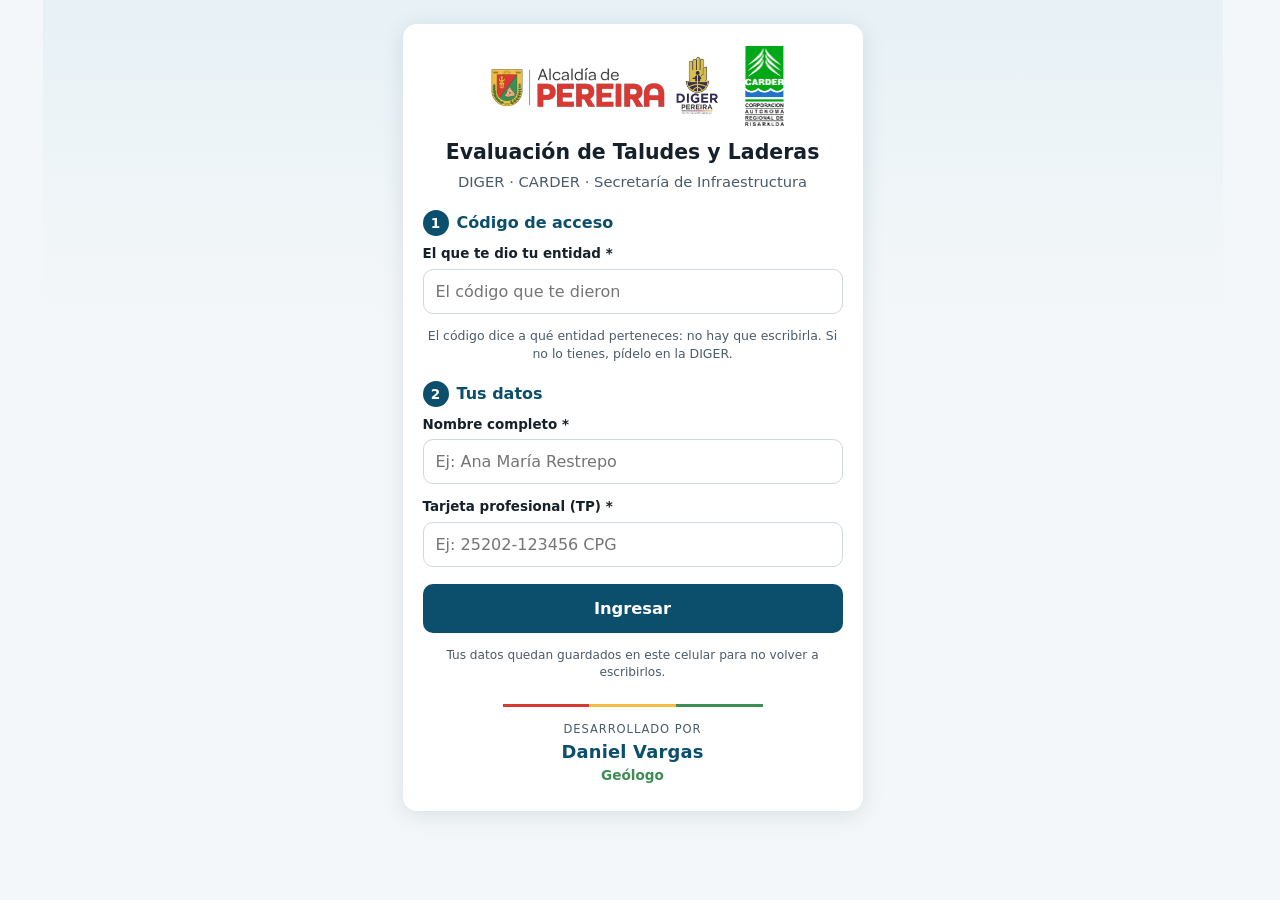
==== commit 892393f1: "Add files via upload" ====
--- a/index.html
+++ b/index.html
@@ -9,6 +9,9 @@
 <link rel="apple-touch-icon" href="icon-192.png">
 <meta name="apple-mobile-web-app-capable" content="yes">
 <meta name="apple-mobile-web-app-status-bar-style" content="black-translucent">
+<!-- Sin esto Safari de iPhone convierte en enlace azul cualquier número que
+     parezca teléfono o fecha: TP, coordenadas, códigos de solicitud. -->
+<meta name="format-detection" content="telephone=no, date=no, email=no, address=no">
 <link rel="stylesheet" href="styles.css">
 </head>
 <body>
@@ -17,21 +20,25 @@
 <header id="topbar" hidden>
   <div class="topbar-main">
     <div class="topbar-title">
-      <strong>Evaluación de Taludes</strong>
-      <div class="logos-barra">
-        <img class="logo-barra" src="logo-app.png" width="460" height="118"
-             alt="Alcaldía de Pereira - DIGER">
-        <img class="logo-barra logo-barra-carder" src="logo-carder-compacto.png" width="158" height="224"
-             alt="CARDER">
+      <span class="topbar-logo"><img src="logo-diger.png" width="87" height="134" alt="DIGER Pereira"></span>
+      <span class="topbar-logo topbar-logo-carder"><img src="logo-carder-compacto.png" width="158" height="224" alt="CARDER"></span>
+      <div class="topbar-textos">
+        <strong><span class="t-largo">Evaluación de </span>Taludes</strong>
+        <span>DIGER · CARDER · Infraestructura</span>
       </div>
     </div>
+    <!-- Visitas / Mapa / Tablero con nombre: en PC van aquí arriba; en el
+         celular, abajo, al alcance del pulgar (ver styles.css, v74). -->
+    <nav class="topbar-vistas" aria-label="Secciones">
+      <button id="btn-visitas" class="btn-vista" title="Lista de visitas"><svg class="ico" viewBox="0 0 24 24" aria-hidden="true" focusable="false"><path d="M9 6h11M9 12h11M9 18h11"/><path d="M4.5 6h.01M4.5 12h.01M4.5 18h.01"/></svg><span>Visitas</span></button>
+      <button id="btn-mapa" class="btn-vista" title="Ver en el mapa"><svg class="ico" viewBox="0 0 24 24" aria-hidden="true" focusable="false"><path d="M12 21s-6.5-5.8-6.5-11a6.5 6.5 0 0 1 13 0c0 5.2-6.5 11-6.5 11z"/><circle cx="12" cy="10" r="2.4"/></svg><span>Mapa</span></button>
+      <button id="btn-tablero" class="btn-vista" title="Tablero de control"><svg class="ico" viewBox="0 0 24 24" aria-hidden="true" focusable="false"><path d="M6 20v-8M12 20V5M18 20v-5"/></svg><span>Tablero</span></button>
+    </nav>
     <div class="topbar-acciones">
-      <button id="btn-sync" class="icon-btn" title="Sincronizar">
-        <svg id="sync-icon" viewBox="0 0 24 24" width="20" height="20" aria-hidden="true"><path fill="currentColor" d="M12 5V2L7.5 6.5 12 11V8a5 5 0 1 1-4.9 6h-2.05A7 7 0 1 0 12 5z"/></svg>
+      <button id="btn-sync" class="icon-btn" title="Sincronizar" aria-label="Sincronizar">
+        <svg id="sync-icon" class="ico" viewBox="0 0 24 24" aria-hidden="true" focusable="false"><path d="M20 12a8 8 0 1 1-2.3-5.7"/><path d="M20 4v4h-4"/></svg>
       </button>
-      <button id="btn-mapa" class="icon-btn" title="Ver en el mapa"><svg viewBox="0 0 24 24" width="19" height="19" aria-hidden="true"><path fill="currentColor" d="M12 2a7 7 0 0 0-7 7c0 5.2 7 13 7 13s7-7.8 7-13a7 7 0 0 0-7-7zm0 9.5A2.5 2.5 0 1 1 12 6.5a2.5 2.5 0 0 1 0 5z"/></svg></button>
-      <button id="btn-tablero" class="icon-btn" title="Tablero de control"><svg viewBox="0 0 24 24" width="19" height="19" aria-hidden="true"><path fill="currentColor" d="M4 20V10h3.5v10H4zm6.25 0V4h3.5v16h-3.5zM16.5 20v-6H20v6h-3.5z"/></svg></button>
-      <button id="btn-perfil" class="icon-btn" title="Mi perfil">&#9776;</button>
+      <button id="btn-perfil" class="icon-btn" title="Mi perfil y envíos" aria-label="Mi perfil y envíos"><svg class="ico" viewBox="0 0 24 24" aria-hidden="true" focusable="false"><path d="M4 7h16M4 12h16M4 17h16"/></svg></button>
     </div>
   </div>
   <div id="estado-conexion" class="estado-linea"></div>
@@ -47,21 +54,23 @@
 <!-- ============================ INGRESO ============================ -->
 <section id="vista-ingreso" class="vista">
   <div class="ingreso-caja">
-    <h1>Evaluación de Taludes<br><small>y Laderas</small></h1>
     <div class="logos-ingreso">
       <img class="logo-ingreso" src="logo-app.png" width="460" height="118"
            alt="Alcaldía de Pereira - DIGER">
       <img class="logo-ingreso logo-ingreso-carder" src="logo-carder.png" width="158" height="319"
            alt="CARDER - Corporación Autónoma Regional de Risaralda">
     </div>
-    <div class="franja-inst"></div>
-
-    <label>Código de acceso <span class="req">*</span>
+    <h1>Evaluación de Taludes y Laderas</h1>
+    <p class="ingreso-sub">DIGER · CARDER · Secretaría de Infraestructura</p>
+
+    <h2 class="paso-ingreso"><span>1</span>Código de acceso</h2>
+    <label>El que te dio tu entidad <span class="req">*</span>
       <input type="password" id="in-codigo" inputmode="numeric" autocomplete="off"
              placeholder="El código que te dieron">
     </label>
     <p class="nota-entidad">El código dice a qué entidad perteneces: no hay que
       escribirla. Si no lo tienes, pídelo en la DIGER.</p>
+    <h2 class="paso-ingreso"><span>2</span>Tus datos</h2>
     <label>Nombre completo <span class="req">*</span>
       <input type="text" id="in-nombre" autocomplete="name" placeholder="Ej: Ana María Restrepo">
     </label>
@@ -72,7 +81,7 @@
     <button id="btn-ingresar" class="btn-principal">Ingresar</button>
     <p id="msg-ingreso" class="msg-error"></p>
     <p class="nota-ingreso">Tus datos quedan guardados en este celular para no volver a escribirlos.</p>
-    <p class="creditos">Aplicación creada por <b>Daniel Vargas</b>, geólogo</p>
+    <p class="credito"><span>Desarrollado por</span><b>Daniel Vargas</b><em>Geólogo</em></p>
   </div>
 </section>
 
@@ -91,7 +100,7 @@
       Borradores <b id="dato-borradores">0</b>
     </button>
     <button id="btn-filtros" class="filtro filtro-mas" title="Filtrar">
-      <svg viewBox="0 0 24 24" width="17" height="17" aria-hidden="true"><path fill="currentColor" d="M3 5h18l-7 8v6l-4 2v-8L3 5z"/></svg><span id="filtros-activos" class="filtros-activos"></span>
+      <svg class="ico" viewBox="0 0 24 24" aria-hidden="true" focusable="false"><path d="M4 5h16l-6.2 7.4V18l-3.6 2v-7.6L4 5z"/></svg><span id="filtros-activos" class="filtros-activos"></span>
     </button>
   </div>
 
@@ -110,14 +119,14 @@
   <div id="chips-activos" class="chips-activos"></div>
   <div id="resumen-pendientes" class="resumen"></div>
   <div id="lista-pendientes" class="lista"></div>
-  <button id="btn-nueva-no-programada" class="btn-flotante" title="Registrar hallazgo en campo">+</button>
+  <button id="btn-nueva-no-programada" class="btn-flotante" title="Registrar hallazgo en campo" aria-label="Registrar hallazgo en campo"><svg class="ico" viewBox="0 0 24 24" aria-hidden="true" focusable="false"><path d="M12 5v14M5 12h14"/></svg><span>Hallazgo</span></button>
 </section>
 
 <!-- ============================ POR ENVIAR ============================ -->
-<section id="vista-cola" class="vista pantalla-completa" hidden>
-  <div class="ficha-topbar">
-    <button id="btn-cerrar-cola" class="icon-btn">&larr;</button>
-    <div class="ficha-topbar-titulo">
+<section id="vista-cola" class="vista seccion-app" hidden>
+  <div class="cabecera-seccion">
+    <button id="btn-cerrar-cola" class="btn-volver" title="Volver a la lista" aria-label="Volver a la lista"><svg class="ico" viewBox="0 0 24 24" aria-hidden="true" focusable="false"><path d="M15 18l-6-6 6-6"/></svg></button>
+    <div class="cabecera-seccion-titulo">
       <strong>Mi perfil y envíos</strong>
       <span id="perfil-entidad"></span>
     </div>
@@ -125,6 +134,23 @@
   <div class="panel-cuerpo">
     <div id="resumen-cola" class="resumen"></div>
     <div id="lista-cola" class="lista"></div>
+    <!-- Descargas en Excel. Las solicitudes son solo las de la entidad con
+         que se ingresó (el servidor ya le manda solo esas); las visitas son
+         todas, porque las tres entidades las ven. -->
+    <div class="bloque-perfil bloque-descargas">
+      <h3>Descargar Excel</h3>
+      <div class="descargas-botones">
+        <button type="button" id="btn-excel-solicitudes" class="btn-secundario btn-descarga">
+          <span class="descarga-titulo">Solicitudes por visitar</span>
+          <span class="descarga-detalle" id="excel-sol-detalle">Solo las de tu entidad</span>
+        </button>
+        <button type="button" id="btn-excel-visitas" class="btn-secundario btn-descarga">
+          <span class="descarga-titulo">Visitas realizadas</span>
+          <span class="descarga-detalle" id="excel-vis-detalle">De todas las entidades · necesita señal</span>
+        </button>
+      </div>
+    </div>
+
     <!-- El QR va escrito aquí dentro, no como archivo aparte: así se ve
          sin señal sin tener que guardarlo en la caché. Apunta SIEMPRE a
          producción, aunque se abra desde el gemelo de pruebas. -->
@@ -152,15 +178,15 @@
       <button id="btn-salir" class="btn-secundario">Cambiar de usuario / salir</button>
     </div>
 
-    <p class="creditos">Aplicación creada por <b>Daniel Vargas</b>, geólogo</p>
+    <p class="credito"><span>Desarrollado por</span><b>Daniel Vargas</b><em>Geólogo</em></p>
   </div>
 </section>
 
 <!-- ============================ TABLERO ============================ -->
-<section id="vista-tablero" class="vista pantalla-completa" hidden>
-  <div class="ficha-topbar">
-    <button id="btn-cerrar-tablero" class="icon-btn">&larr;</button>
-    <div class="ficha-topbar-titulo">
+<section id="vista-tablero" class="vista seccion-app" hidden>
+  <div class="cabecera-seccion">
+    <button id="btn-cerrar-tablero" class="btn-volver" title="Volver a la lista" aria-label="Volver a la lista"><svg class="ico" viewBox="0 0 24 24" aria-hidden="true" focusable="false"><path d="M15 18l-6-6 6-6"/></svg></button>
+    <div class="cabecera-seccion-titulo">
       <strong>Tablero de control</strong>
       <span id="tablero-corte"></span>
     </div>
@@ -169,14 +195,14 @@
 </section>
 
 <!-- ============================ MAPA ============================ -->
-<section id="vista-mapa" class="vista pantalla-completa" hidden>
-  <div class="ficha-topbar">
-    <button id="btn-cerrar-mapa" class="icon-btn">&larr;</button>
-    <div class="ficha-topbar-titulo">
+<section id="vista-mapa" class="vista seccion-app" hidden>
+  <div class="cabecera-seccion">
+    <button id="btn-cerrar-mapa" class="btn-volver" title="Volver a la lista" aria-label="Volver a la lista"><svg class="ico" viewBox="0 0 24 24" aria-hidden="true" focusable="false"><path d="M15 18l-6-6 6-6"/></svg></button>
+    <div class="cabecera-seccion-titulo">
       <strong>Mapa de solicitudes</strong>
       <span id="mapa-resumen"></span>
     </div>
-    <button id="btn-mi-ubicacion" class="btn-mini">Mi ubicación</button>
+    <button id="btn-mi-ubicacion" class="btn-mini"><svg class="ico" viewBox="0 0 24 24" aria-hidden="true" focusable="false"><circle cx="12" cy="12" r="3"/><circle cx="12" cy="12" r="7.5"/><path d="M12 2v2.5M12 19.5V22M2 12h2.5M19.5 12H22"/></svg> Mi ubicación</button>
   </div>
   <div class="mapa-buscador">
     <input type="search" id="buscar-mapa" autocomplete="off"
@@ -207,7 +233,7 @@
 <!-- ==================== FILTROS PERSONALIZADOS ==================== -->
 <section id="vista-filtros" class="vista pantalla-completa" hidden>
   <div class="ficha-topbar">
-    <button id="btn-cerrar-filtros" class="icon-btn">&larr;</button>
+    <button id="btn-cerrar-filtros" class="icon-btn" title="Volver a la lista" aria-label="Volver a la lista"><svg class="ico" viewBox="0 0 24 24" aria-hidden="true" focusable="false"><path d="M15 18l-6-6 6-6"/></svg></button>
     <div class="ficha-topbar-titulo">
       <strong>Filtrar solicitudes</strong>
       <span id="filtros-resultado"></span>
@@ -223,7 +249,7 @@
 <!-- ============================ FICHA ============================ -->
 <section id="vista-ficha" class="vista pantalla-completa" hidden>
   <div class="ficha-topbar">
-    <button id="btn-cerrar-ficha" class="icon-btn">&larr;</button>
+    <button id="btn-cerrar-ficha" class="icon-btn" title="Salir de la ficha" aria-label="Salir de la ficha"><svg class="ico" viewBox="0 0 24 24" aria-hidden="true" focusable="false"><path d="M15 18l-6-6 6-6"/></svg></button>
     <div class="ficha-topbar-titulo">
       <strong id="ficha-titulo">Ficha de evaluación</strong>
       <span id="ficha-subtitulo"></span>
@@ -245,7 +271,7 @@
 <!-- ============================ DETALLE (SOLO LECTURA) ============================ -->
 <section id="vista-detalle" class="vista pantalla-completa" hidden>
   <div class="ficha-topbar">
-    <button id="btn-cerrar-detalle" class="icon-btn">&larr;</button>
+    <button id="btn-cerrar-detalle" class="icon-btn" title="Volver" aria-label="Volver"><svg class="ico" viewBox="0 0 24 24" aria-hidden="true" focusable="false"><path d="M15 18l-6-6 6-6"/></svg></button>
     <div class="ficha-topbar-titulo">
       <strong id="detalle-titulo">Visita realizada</strong>
       <span id="detalle-subtitulo"></span>
@@ -260,11 +286,20 @@
   <button type="button" id="btn-actualizar">Actualizar</button>
 </div>
 
+<!-- Archivo listo para guardar (iPhone). Safari solo abre el menú de
+     compartir con un toque reciente; si el archivo tardó, se toca aquí. -->
+<div id="archivo-listo" role="status" hidden>
+  <span id="archivo-listo-txt"></span>
+  <button type="button" id="btn-archivo-guardar">Guardar</button>
+  <button type="button" id="btn-archivo-cerrar" aria-label="Cerrar">&times;</button>
+</div>
+
 <div id="toast"></div>
 <div id="cargando" hidden><div class="spinner"></div><span id="cargando-texto">Cargando…</span></div>
 
 <script src="config.js"></script>
 <script src="ficha-schema.js"></script>
+<script src="excel.js"></script>
 <script src="app.js"></script>
 </body>
 </html>
--- a/styles.css
+++ b/styles.css
@@ -1468,3 +1468,466 @@
   }
   .bloque-compartir > #instalar-ayuda { grid-area: ayuda; margin: 0; max-width: none; }
 }
+
+/* ---------------------------------------------------------------------
+   DESCARGAR EN EXCEL
+   En el celular los dos botones van uno debajo del otro; en PC, lado a
+   lado.
+   --------------------------------------------------------------------- */
+.descargas-botones {
+  display: grid; grid-template-columns: minmax(0, 1fr); gap: 10px;
+  /* Sin la nota de antes, el titulo quedaba a 5 px de los botones y la
+     tarjeta deja 14 px arriba y abajo: se veia apretado. Con esto queda parejo. */
+  margin-top: 8px;
+}
+.btn-descarga {
+  display: flex; flex-direction: column; align-items: flex-start; gap: 3px;
+  text-align: left; min-height: 58px; padding: 10px 14px; margin: 0;
+}
+/* display:flex le ganaría al hidden del navegador: se repite a mano. */
+.btn-descarga[hidden] { display: none; }
+.btn-descarga .descarga-titulo { font-size: .92rem; font-weight: 700; color: var(--texto); }
+.btn-descarga .descarga-detalle {
+  font-size: .76rem; font-weight: 500; color: var(--texto-suave);
+  overflow-wrap: anywhere;   /* "Secretaría de Infraestructura de Pereira" no desborda */
+}
+@media (min-width: 720px) {
+  .descargas-botones { grid-template-columns: repeat(2, minmax(0, 1fr)); }
+}
+
+/* ---------------------------------------------------------------------
+   UNA SOLA BARRA PARA TODA LA APP (sw v70)
+   Mapa, tablero y menú se abrían como ventanas por encima de todo, con
+   otra barra azul plana: sin logos, sin franja de colores y sin la hora
+   de sincronización. Parecía otra aplicación.
+
+   Ahora se abren DEBAJO de la barra institucional, que no se mueve, y
+   cada sección lleva una cabecera clara con su título y la flecha para
+   volver. El icono de la sección abierta queda marcado en blanco.
+
+   La barra cambia de alto sola (aviso de fichas sin enviar, línea de
+   sincronización en dos renglones, aviso de versión nueva), así que su
+   alto no se escribe aquí: app.js lo mide y lo deja en --alto-cabecera.
+
+   La ficha, el detalle y los filtros SIGUEN a pantalla completa: son
+   tareas, y con los iconos a mano se podría saltar al mapa a mitad de
+   una ficha. Llevan el mismo degradado y la misma franja.
+   --------------------------------------------------------------------- */
+.vista.seccion-app {
+  position: fixed; left: 0; right: 0; bottom: 0;
+  top: var(--alto-cabecera, 96px);
+  z-index: 30;   /* debajo de la barra (40): su sombra cae sobre la sección */
+  background: var(--fondo);
+  overflow-y: auto; overscroll-behavior: contain;
+  -webkit-overflow-scrolling: touch;
+  padding: 0 0 calc(24px + env(safe-area-inset-bottom));
+}
+
+.cabecera-seccion {
+  position: sticky; top: 0; z-index: 20;
+  display: flex; align-items: center; gap: 10px;
+  padding: 8px 13px;
+  background: #fff; color: var(--texto);
+  border-bottom: 1px solid var(--borde);
+}
+/* En el mapa la cabecera es una fila más de la columna, no flota. */
+#vista-mapa .cabecera-seccion { position: static; flex: none; }
+.cabecera-seccion-titulo { flex: 1; min-width: 0; }
+.cabecera-seccion-titulo strong {
+  display: block; font-size: .98rem; line-height: 1.25; color: var(--azul-oscuro);
+}
+.cabecera-seccion-titulo span {
+  display: block; font-size: .74rem; color: var(--texto-suave);
+  overflow: hidden; text-overflow: ellipsis; white-space: nowrap;
+}
+.btn-volver {
+  flex: none; width: 38px; height: 38px; border-radius: 50%;
+  display: grid; place-items: center;
+  border: 1px solid var(--borde); background: var(--azul-claro); color: var(--azul);
+  font-size: 1.2rem; font-weight: 800; font-family: inherit; cursor: pointer;
+}
+.btn-volver:active { background: #d2e5ee; }
+/* .btn-mini es blanco translúcido, pensado para la barra azul: sobre la
+   cabecera clara no se vería. */
+.cabecera-seccion .btn-mini { background: var(--azul); color: #fff; }
+.cabecera-seccion .btn-mini:active { background: var(--azul-oscuro); }
+
+/* El icono de la sección abierta. */
+.topbar-acciones .icon-btn[aria-current="page"] { background: #fff; color: var(--azul); }
+
+/* Ficha, detalle y filtros: mismo degradado y misma franja que la barra.
+   La franja va POR DENTRO (absoluta, abajo) para no cambiar el alto: la
+   barra de progreso de la ficha está pegada justo debajo. */
+.ficha-topbar { background: linear-gradient(135deg, var(--azul) 0%, var(--azul-oscuro) 100%); }
+.ficha-topbar::after {
+  content: ''; position: absolute; left: 0; right: 0; bottom: 0; height: 3px;
+  background: linear-gradient(90deg,
+    var(--inst-rojo) 0 33.3%, var(--inst-amarillo) 33.3% 66.6%, var(--inst-verde) 66.6%);
+}
+
+@media (min-width: 600px) {
+  .vista.seccion-app { max-width: none; margin: 0; padding: 0 0 30px; }
+  .cabecera-seccion {
+    padding-left: max(16px, calc((100% - var(--ancho-app)) / 2 + 16px));
+    padding-right: max(16px, calc((100% - var(--ancho-app)) / 2 + 16px));
+  }
+}
+
+/* ---------------------------------------------------------------------
+   ACABADOS (sw v71)
+   Iconos dibujados en vez de caracteres, y detalles para que todas las
+   pantallas se sientan de la misma app. Nada de esto cambia qué hace
+   cada botón: solo cómo se ve.
+   --------------------------------------------------------------------- */
+
+/* Iconos: mismo trazo en toda la app y el color del texto que los rodea.
+   Los caracteres (←, ☰, 📞, 🔒…) cambiaban según el celular: emoji rosado
+   en unos, cuadrito en otros, flecha delgada y corrida en casi todos. */
+.ico {
+  width: 1.15em; height: 1.15em; flex: none; display: inline-block;
+  fill: none; stroke: currentColor; stroke-width: 2;
+  stroke-linecap: round; stroke-linejoin: round;
+  vertical-align: -.2em;
+}
+.icon-btn .ico { width: 21px; height: 21px; vertical-align: 0; }
+
+/* Volver: el mismo botón redondo en todas las pantallas. */
+.btn-volver, .ficha-topbar > .icon-btn:first-child {
+  width: 40px; height: 40px; padding: 0; transition: background .15s;
+}
+.btn-volver { border: 0; background: var(--azul-claro); }
+.btn-volver .ico, .ficha-topbar > .icon-btn:first-child .ico {
+  width: 22px; height: 22px; stroke-width: 2.5; vertical-align: 0;
+}
+
+/* En PC se nota qué se puede tocar al pasar el ratón. */
+@media (hover: hover) {
+  .icon-btn:hover { background: rgba(255,255,255,.26); }
+  .topbar-acciones .icon-btn[aria-current="page"]:hover { background: #fff; }
+  .btn-volver:hover { background: #d2e5ee; }
+  .tarjeta:hover { box-shadow: 0 2px 4px rgba(16,32,44,.08), 0 8px 22px rgba(16,32,44,.1); }
+  .btn-secundario:hover, .op-filtro:hover, .filtro:not(.activo):hover, .orden-op:not(.activa):hover {
+    border-color: #9fb6c4;
+  }
+}
+
+/* Con teclado el foco se ve; con el dedo no aparece. */
+button:focus-visible, a:focus-visible, label.fotos-btn:focus-within {
+  outline: 3px solid #5fa3c4; outline-offset: 2px;
+}
+
+/* El botón + ya no tapa el teléfono de la última tarjeta. */
+#vista-pendientes { padding-bottom: calc(96px + env(safe-area-inset-bottom)); }
+.btn-flotante { display: grid; place-items: center; }
+.btn-flotante .ico { width: 28px; height: 28px; stroke-width: 2.6; vertical-align: 0; }
+
+/* Llamar: icono dibujado y sin subrayado, se ve como botón. */
+.btn-llamar { display: inline-flex; align-items: center; gap: 6px; text-decoration: none; }
+.btn-llamar .ico { width: 15px; height: 15px; vertical-align: 0; }
+
+.visto .ico { width: 11px; height: 11px; stroke-width: 3.4; vertical-align: 0; }
+.aviso-vecinas > b, .aviso-cercanas > b { display: flex; align-items: center; gap: 6px; }
+
+/* Estados vacíos: icono en un círculo en vez de un símbolo gris suelto,
+   y borde continuo (el punteado se veía a medio terminar). */
+.vacio { border: 1px solid var(--borde); }
+.vacio-icono {
+  display: grid; place-items: center;
+  width: 56px; height: 56px; margin: 0 auto 12px; border-radius: 50%;
+  background: var(--azul-claro); color: var(--azul);
+  font-size: 1rem; opacity: 1;
+}
+.vacio-icono .ico { width: 28px; height: 28px; vertical-align: 0; }
+.vacio-icono.ok { background: #e3f4e4; color: var(--baja); }
+.vacio-icono.ok .ico { stroke-width: 2.6; }
+.vacio-icono.ok + b { display: block; margin-bottom: 3px; font-size: 1rem; color: var(--texto); }
+
+/* Flechas de las secciones de la ficha y de los grupos de filtros. */
+.seccion-flecha, .grupo-flecha { display: inline-flex; }
+.seccion-flecha .ico { width: 18px; height: 18px; stroke-width: 2.4; vertical-align: 0; }
+.grupo-flecha .ico { width: 16px; height: 16px; vertical-align: 0; }
+.panel-solicitud .seccion-num { font-style: normal; font-family: inherit; }
+.panel-solicitud .seccion-num .ico { width: 16px; height: 16px; stroke-width: 2.4; vertical-align: 0; }
+.candado { display: inline-flex; }
+.candado .ico { width: 16px; height: 16px; vertical-align: 0; }
+
+/* Icono y texto alineados en los botones que llevan los dos. */
+.fotos-btn { gap: 8px; }
+.fotos-btn .ico { width: 20px; height: 20px; vertical-align: 0; }
+.btn-gps, #btn-cerca-mi, #btn-mi-ubicacion {
+  display: inline-flex; align-items: center; justify-content: center; gap: 7px;
+}
+.btn-mini .ico, .op-filtro .ico, .btn-gps .ico { width: 17px; height: 17px; vertical-align: 0; }
+
+/* Abrir la ficha: en azul. En rojo se leía como alerta o como prioridad
+   alta, y es solo un enlace para verla completa. */
+.btn-pdf {
+  display: flex; align-items: center; justify-content: center; gap: 9px;
+  background: var(--azul);
+}
+.btn-pdf:active { background: var(--azul-oscuro); }
+.btn-pdf .ico { width: 20px; height: 20px; vertical-align: 0; }
+
+/* Detalle de la visita en el celular: la pregunta arriba y la respuesta
+   abajo. En dos columnas, un concepto técnico largo quedaba en una tira
+   angosta con dos o tres palabras por renglón. */
+.detalle-tabla td { font-weight: 500; color: var(--texto); }
+@media (max-width: 559px) {
+  .detalle-tabla th, .detalle-tabla td { display: block; width: auto; }
+  .detalle-tabla th {
+    padding: 10px 13px 0; border-bottom: 0;
+    font-size: .72rem; font-weight: 700; text-transform: uppercase; letter-spacing: .03em;
+  }
+  .detalle-tabla td { padding: 3px 13px 10px; line-height: 1.45; }
+}
+
+/* Menú: bloques con el mismo título y el mismo borde que los del tablero. */
+.bloque-perfil { border: 1px solid var(--borde); }
+.bloque-perfil h3 {
+  margin: 0 0 12px; font-size: .82rem; font-weight: 800; color: var(--azul);
+  letter-spacing: .03em; text-transform: uppercase;
+}
+.bloque-compartir > h3 { text-align: left; }
+
+/* Mis datos: iniciales en un círculo, el nombre y debajo TP y entidad. */
+#perfil-datos { display: flex; align-items: center; gap: 12px; }
+.avatar {
+  flex: none; display: grid; place-items: center;
+  width: 44px; height: 44px; border-radius: 50%;
+  background: linear-gradient(135deg, var(--azul) 0%, var(--azul-oscuro) 100%);
+  color: #fff; font-weight: 800; font-size: .95rem; letter-spacing: .02em;
+}
+.perfil-texto { display: flex; flex-direction: column; min-width: 0; }
+.perfil-texto b { font-size: .95rem; color: var(--texto); overflow-wrap: anywhere; }
+.perfil-texto span { font-size: .8rem; color: var(--texto-suave); overflow-wrap: anywhere; }
+
+/* Tablero en celular: la quinta cifra ocupa la fila entera en vez de
+   dejar un hueco a su lado. Solo mientras van de a dos por fila. */
+@media (max-width: 459px) {
+  .t-cifras > .t-tarjeta:last-child:nth-child(odd) { grid-column: 1 / -1; }
+}
+
+/* Barra de arriba y botón de filtros: los mismos trazos que el resto. Las
+   barras del tablero van un poco más gruesas para que pesen lo mismo que
+   los otros iconos, que tienen más línea. */
+#btn-tablero .ico { stroke-width: 2.7; }
+#btn-sync .ico { stroke-width: 2.3; }
+#btn-filtros .ico { width: 18px; height: 18px; vertical-align: 0; }
+
+/* Títulos de sección largos en celular. El rótulo de la derecha ("Según la
+   pregunta 1") le dejaba al título unos 140 px: RECOMENDACIONES se metía
+   debajo del rótulo o se partía por la mitad. En pantalla angosta el
+   rótulo pasa debajo del título y el título usa todo el ancho. */
+.seccion-titulo { overflow-wrap: break-word; }
+@media (max-width: 559px) {
+  .seccion-cabeza {
+    display: grid; grid-template-columns: auto minmax(0, 1fr) auto;
+    grid-template-areas: "num titulo flecha" "num faltan flecha";
+    column-gap: 10px; row-gap: 0; align-items: center;
+  }
+  .seccion-cabeza > .seccion-num { grid-area: num; }
+  .seccion-cabeza > .seccion-titulo { grid-area: titulo; }
+  .seccion-cabeza > .seccion-faltan { grid-area: faltan; justify-self: start; margin-top: 4px; }
+  .seccion-cabeza > .seccion-flecha { grid-area: flecha; }
+}
+
+/* ---------------------------------------------------------------------
+   IPHONE (sw v72)
+   Safari de iPhone hace cosas que Chrome de Android no hace. Lo que es solo
+   de iPhone va dentro de @supports (-webkit-touch-callout: none), que solo
+   cumple Safari de iOS: en Android no cambia ni un pixel.
+   --------------------------------------------------------------------- */
+
+/* Al girar el celular Safari agranda la letra por su cuenta. */
+html { -webkit-text-size-adjust: 100%; text-size-adjust: 100%; }
+
+/* dvh no existe antes de iOS 15.4: sin respaldo el ingreso no se centraba. */
+#vista-ingreso { min-height: 100vh; min-height: 100dvh; }
+
+@supports (-webkit-touch-callout: none) {
+  /* Safari hace zoom al tocar un campo con letra de menos de 16 px, y la
+     pantalla se queda agrandada y corrida de lado. Los filtros del tablero,
+     las coordenadas, la valoración y los responsables tenían 14 px. */
+  input, select, textarea { font-size: 16px !important; }
+
+  /* Buscadores: sin esto Safari los dibuja redondos, a su manera. */
+  input[type=search] { -webkit-appearance: none; appearance: none; }
+  input[type=search]::-webkit-search-decoration { -webkit-appearance: none; }
+
+  /* Fecha y hora: Safari la centra y, vacía, la encoge a una rayita. */
+  input[type=datetime-local] {
+    -webkit-appearance: none; appearance: none;
+    display: block; min-height: 48px; text-align: left;
+  }
+  input[type=datetime-local]::-webkit-date-and-time-value { text-align: left; }
+}
+
+/* Archivo listo para guardar (iPhone). Safari solo abre el menú de
+   compartir con un toque reciente; si el archivo tardó en armarse, ese
+   toque ya venció y se pide uno nuevo aquí. */
+#archivo-listo {
+  position: fixed; left: 12px; right: 12px; z-index: 250;
+  bottom: calc(env(safe-area-inset-bottom) + 16px);
+  max-width: 520px; margin: 0 auto;
+  display: flex; align-items: center; gap: 10px;
+  padding: 10px 10px 10px 16px; border-radius: 14px;
+  background: var(--texto); color: #fff;
+  box-shadow: 0 8px 26px rgba(0, 0, 0, .3);
+  font-size: .88rem; font-weight: 600;
+}
+#archivo-listo-txt { flex: 1; min-width: 0; overflow-wrap: anywhere; }
+#btn-archivo-guardar {
+  flex: none; border: 0; border-radius: 9px; padding: 10px 16px;
+  background: #fff; color: var(--azul);
+  font-size: .9rem; font-weight: 800; font-family: inherit; cursor: pointer;
+}
+#btn-archivo-cerrar {
+  flex: none; width: 36px; height: 36px; border: 0; border-radius: 50%;
+  background: rgba(255, 255, 255, .14); color: #fff;
+  font-size: 1.2rem; line-height: 1; cursor: pointer; font-family: inherit;
+}
+
+/* Descargar PDF, debajo de "Abrir la ficha completa". */
+.btn-descargar-pdf { display: flex; align-items: center; justify-content: center; gap: 8px; }
+.btn-descargar-pdf .ico { width: 19px; height: 19px; vertical-align: 0; }
+
+/* =========================================================================
+   ASPECTO MIYAMOTO (sw v74)
+   La DIGER pidió que taludes se vea como la app Miyamoto. SOLO lo visual:
+   las funciones, los campos y los flujos de taludes no cambian.
+   Va AL FINAL a propósito: gana sobre las reglas anteriores.
+   ========================================================================= */
+
+/* ---- Barra superior: emblema en círculo blanco, título y subtítulo ---- */
+.topbar-main { gap: 10px; }
+.topbar-title { display: flex; align-items: center; gap: 8px; min-width: 0; flex: 1 1 auto; }
+.topbar-logo {
+  flex: none; display: inline-grid; place-items: center; width: 42px; height: 42px; border-radius: 50%;
+  background: #fff; box-shadow: 0 0 0 2px rgba(255,255,255,.35), 0 2px 6px rgba(0,0,0,.25);
+}
+.topbar-logo img { height: 30px; width: auto; display: block; }
+.topbar-logo-carder img { height: 32px; }
+.topbar-textos { min-width: 0; }
+.topbar-textos strong { display: block; font-size: 1.08rem; letter-spacing: -.01em; white-space: nowrap; overflow: hidden; text-overflow: ellipsis; }
+.topbar-textos strong .t-largo { display: inline; opacity: 1; font-size: inherit; }
+.topbar-textos > span { display: block; font-size: .78rem; opacity: .85; white-space: nowrap; overflow: hidden; text-overflow: ellipsis; letter-spacing: 0; }
+
+/* ---- Visitas / Mapa / Tablero con nombre ---- */
+.topbar-vistas { display: flex; gap: 4px; flex: none; }
+.btn-vista {
+  display: inline-flex; align-items: center; gap: 6px; min-height: 44px; padding: 0 12px; border: 0; border-radius: 22px;
+  background: transparent; color: #fff; font: inherit; font-weight: 600; font-size: .92rem; cursor: pointer;
+}
+.btn-vista .ico { width: 22px; height: 22px; }
+.btn-vista:hover { background: rgba(255,255,255,.14); }
+.btn-vista[aria-current="page"] { background: #fff; color: var(--azul); }
+.btn-vista:focus-visible { outline: 3px solid var(--inst-amarillo); outline-offset: 2px; }
+
+/* Con la barra de secciones, la flecha de volver del mapa y del tablero
+   sobra: "Visitas" hace lo mismo. El perfil sí la conserva. */
+#btn-cerrar-mapa, #btn-cerrar-tablero { display: none; }
+
+/* ---- Pestañas de la lista (Por visitar / Visitadas / Borradores) ---- */
+.filtro { min-height: 44px; font-size: .92rem; font-weight: 600; padding: 0 10px; gap: 6px; }
+.filtro b { font-size: .78rem; font-weight: 700; background: rgba(0,0,0,.08); color: inherit; padding: 1px 7px; }
+.filtro.activo { box-shadow: none; }
+.filtro.activo b { background: rgba(255,255,255,.22); }
+
+/* ---- Tarjetas: borde fino, sombra suave y la prioridad en una pastilla ---- */
+.lista .tarjeta {
+  border: 1px solid var(--borde); border-radius: var(--radio);
+  box-shadow: var(--sombra); padding: 12px 14px;
+}
+.lista .tarjeta.est-realizada { background: #f7fbf8; }
+.lista .tarjeta.est-por-enviar { border-left: 4px solid #6a1b9a; }
+.lista .tarjeta.est-en-proceso, .lista .tarjeta.tarjeta-borrador { border-left: 4px solid var(--media); }
+.lista .tarjeta.tarjeta-estancada { border-left: 4px solid var(--alta); }
+.tarjeta-alto { justify-content: space-between; margin-bottom: 4px; }
+.tarjeta-id { order: 2; text-align: right; font-size: .78rem; font-weight: 600; text-transform: none; letter-spacing: 0; }
+.tarjeta-alto .chip {
+  order: 1; box-shadow: none; font-size: .74rem; font-weight: 700; letter-spacing: 0; padding: 2px 9px;
+}
+.tarjeta-alto .chip.alta, .tarjeta-alto .chip.ALTA { background: #fde2e2; color: #a1000b; }
+.tarjeta-alto .chip.media, .tarjeta-alto .chip.MEDIA { background: #fff1d6; color: #8a4b00; }
+.tarjeta-alto .chip.baja, .tarjeta-alto .chip.BAJA { background: #e3f2e5; color: #1b5e20; }
+.tarjeta-alto .chip.critica, .tarjeta-alto .chip.CRITICA, .tarjeta-alto .chip.CRÍTICA { background: var(--critica); color: #fff; }
+.tarjeta-titulo { font-size: 1.04rem; }
+
+/* ---- Botón flotante con nombre ("+ Hallazgo") ---- */
+.btn-flotante {
+  width: auto; height: 56px; padding: 0 22px 0 18px; border-radius: 28px;
+  display: inline-flex; align-items: center; gap: 8px;
+  background: var(--azul); font-size: 1rem; font-weight: 700; font-family: inherit;
+  box-shadow: 0 4px 14px rgba(6,58,80,.35);
+}
+.btn-flotante .ico { width: 24px; height: 24px; }
+
+/* ---- Tablero: cifras con filo azul, como Miyamoto ---- */
+.t-tarjeta { border-left: 5px solid var(--azul); padding: 10px 12px; }
+.t-tarjeta b { font-size: 1.7rem; }
+
+/* ---- Ingreso: fondo claro, tarjeta blanca y pasos numerados ---- */
+#vista-ingreso {
+  place-items: start center; padding: 24px 16px 40px;
+  background: linear-gradient(180deg, var(--azul-claro), var(--fondo) 320px);
+}
+.ingreso-caja { max-width: 460px; border-radius: 14px; padding: 22px 20px; box-shadow: 0 4px 22px rgba(6,58,80,.12); }
+.logos-ingreso { margin: 0 auto 14px; }
+.ingreso-caja h1 { font-size: 1.28rem; color: var(--texto); margin-bottom: .3em; }
+.ingreso-sub { text-align: center; color: var(--texto-suave); margin: 0 0 6px; font-size: .92rem; }
+.paso-ingreso { display: flex; align-items: center; gap: 8px; font-size: 1rem; margin: 18px 0 8px; color: var(--azul); }
+.paso-ingreso span {
+  display: inline-grid; place-items: center; width: 26px; height: 26px; border-radius: 50%;
+  background: var(--azul); color: #fff; font-size: .85rem; flex: none;
+}
+#btn-ingresar { margin-top: 4px; }
+
+/* ---- Crédito (ingreso y perfil) ---- */
+.credito {
+  margin: 22px auto 4px; padding-top: 14px; text-align: center;
+  display: flex; flex-direction: column; align-items: center; gap: 1px; max-width: 260px;
+  border-top: 3px solid transparent;
+  border-image: linear-gradient(90deg, var(--inst-rojo) 0 33.3%, var(--inst-amarillo) 33.3% 66.6%, var(--inst-verde) 66.6%) 1;
+}
+.credito span { font-size: .72rem; letter-spacing: .08em; text-transform: uppercase; color: var(--texto-suave); }
+.credito b { font-size: 1.12rem; font-weight: 800; color: var(--azul); letter-spacing: .01em; }
+.credito em { font-style: normal; font-size: .85rem; font-weight: 600; color: var(--inst-verde); }
+
+/* ---- PC: las secciones van arriba, junto al título ---- */
+@media (min-width: 761px) {
+  .topbar-vistas { margin-left: auto; }
+}
+
+/* ---- Celular: la barra de secciones baja al pie de la pantalla ---- */
+@media (max-width: 760px) {
+  .topbar-vistas {
+    position: fixed; left: 0; right: 0; bottom: 0; z-index: 45; justify-content: space-around; gap: 0;
+    background: #fff; border-top: 1px solid var(--borde); box-shadow: 0 -2px 10px rgba(16,32,44,.08);
+    padding: 4px max(8px, env(safe-area-inset-right)) calc(4px + env(safe-area-inset-bottom)) max(8px, env(safe-area-inset-left));
+  }
+  .btn-vista {
+    flex: 1; flex-direction: column; gap: 2px; min-height: 54px; padding: 4px 0; border-radius: 12px;
+    color: var(--texto-suave); font-size: .76rem;
+  }
+  .btn-vista:hover { background: var(--azul-claro); }
+  .btn-vista[aria-current="page"] { background: var(--azul-claro); color: var(--azul); }
+
+  /* Lo que queda abajo sube por encima de la barra (≈62 px). */
+  .vista.seccion-app { bottom: calc(62px + env(safe-area-inset-bottom)); }
+  #vista-pendientes { padding-bottom: calc(160px + env(safe-area-inset-bottom)); }
+  .btn-flotante { bottom: calc(76px + env(safe-area-inset-bottom)); }
+  #toast { bottom: calc(84px + env(safe-area-inset-bottom)); }
+  #archivo-listo { bottom: calc(76px + env(safe-area-inset-bottom)); }
+}
+@media (max-width: 480px) {
+  .topbar-textos span { display: none; }
+  .topbar-textos strong .t-largo { display: none; }
+  .topbar-textos strong { font-size: .98rem; }
+  .topbar-logo { width: 38px; height: 38px; }
+  .topbar-logo img { height: 27px; }
+  .topbar-logo-carder img { height: 29px; }
+}
+@media (max-width: 360px) {
+  .topbar-logo-carder { display: none; }
+  .filtro b { display: none; }
+}
